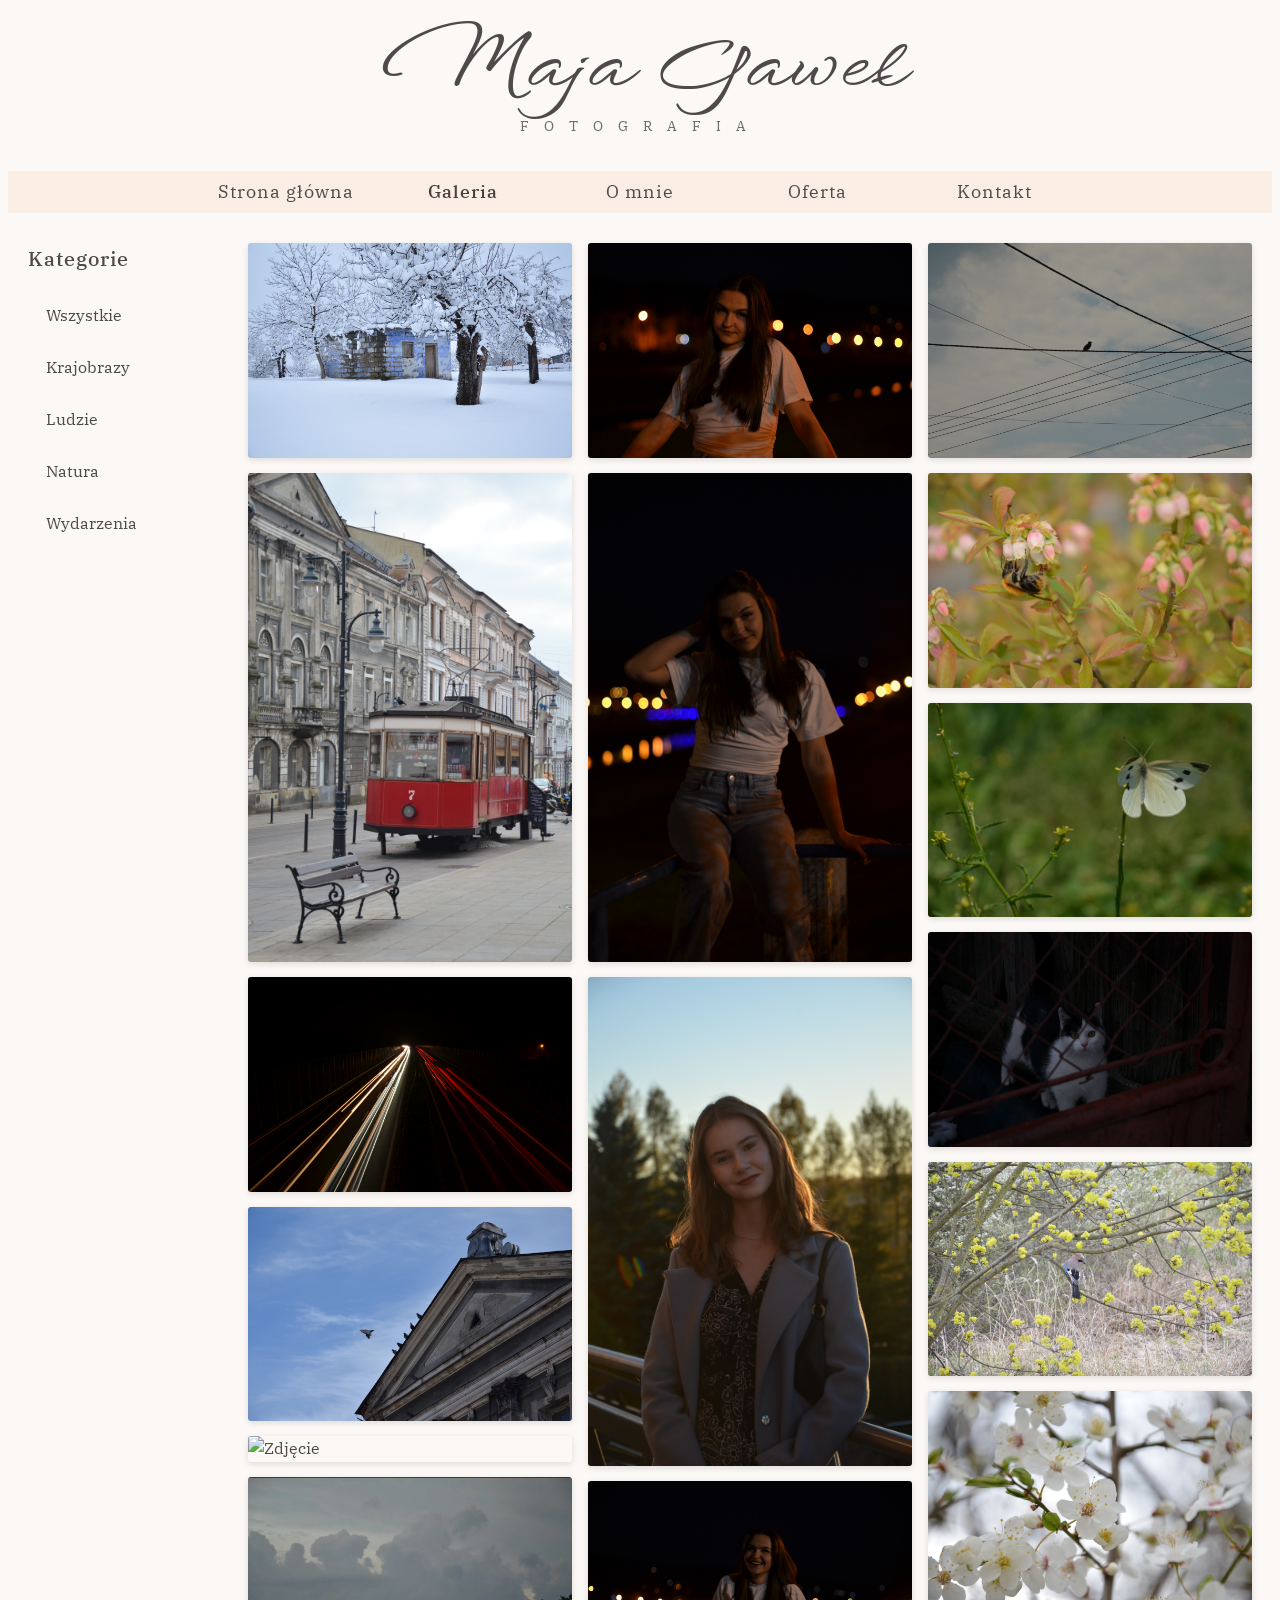
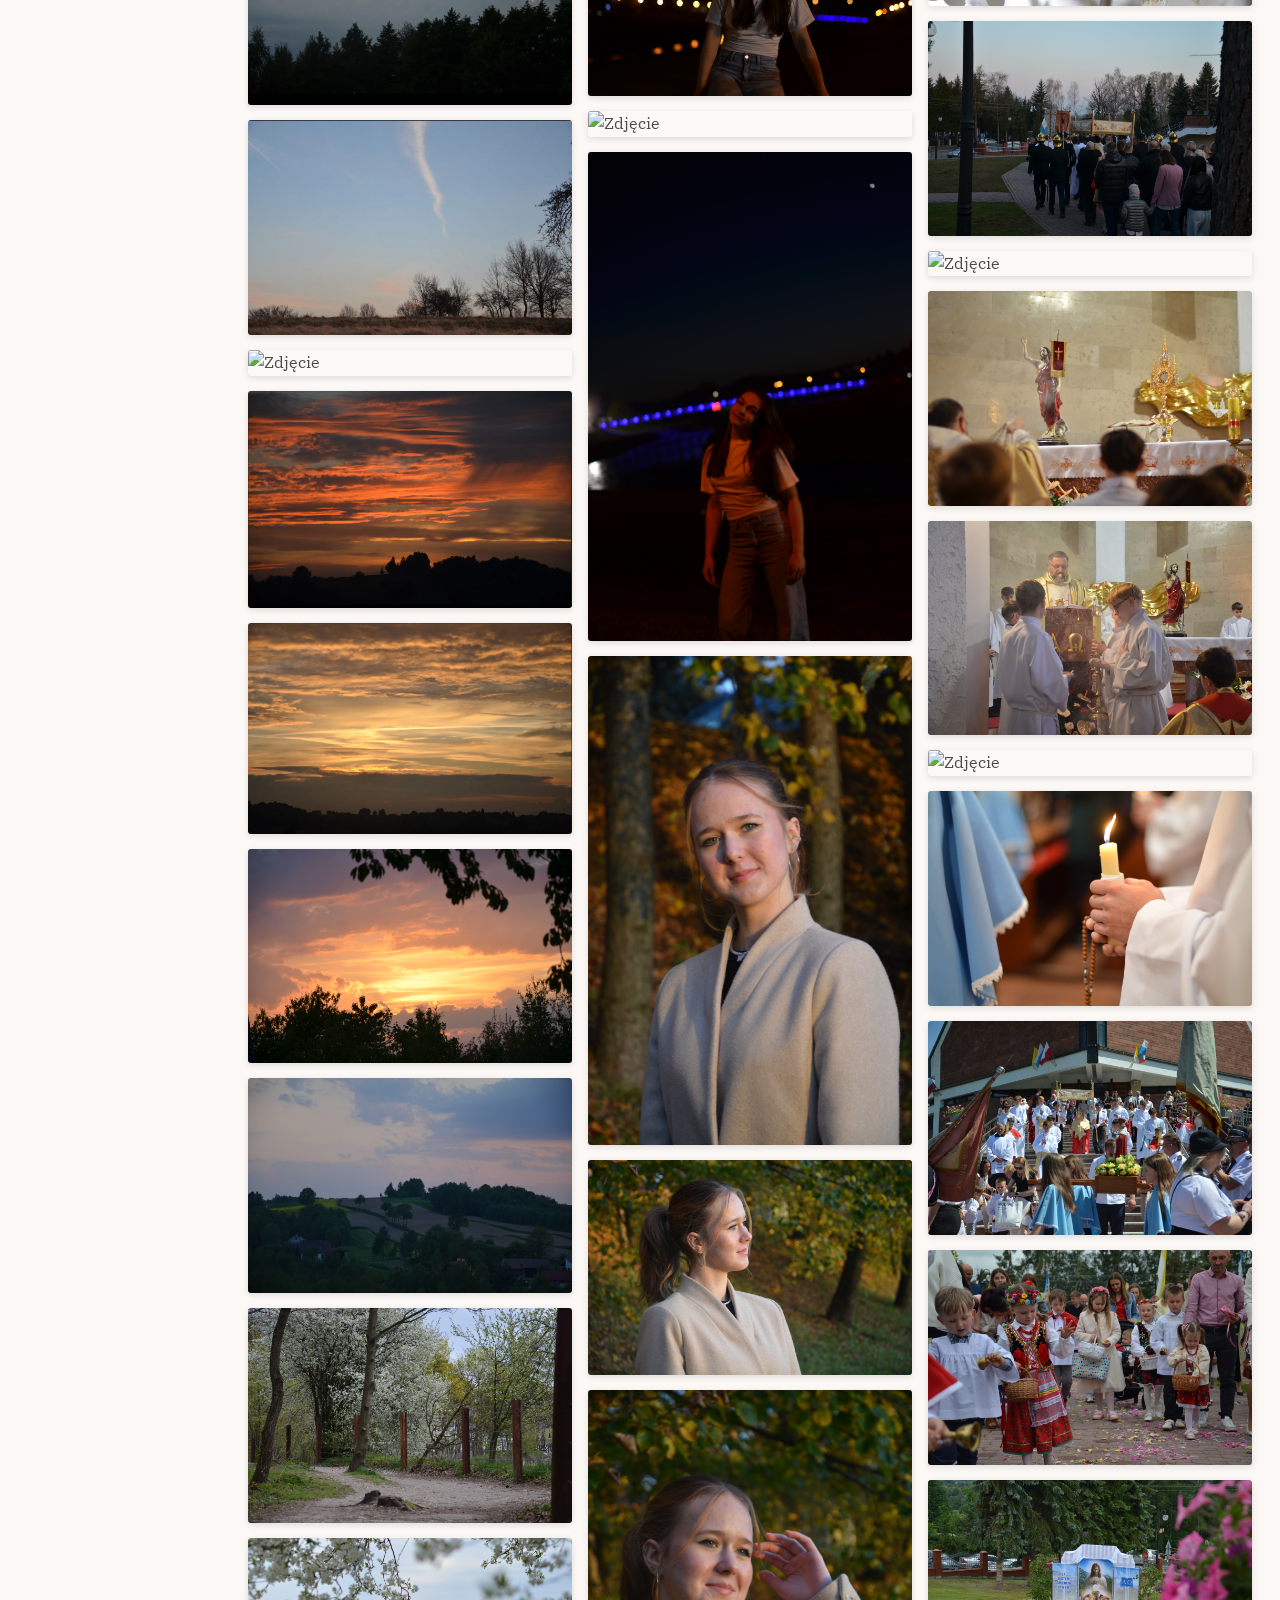
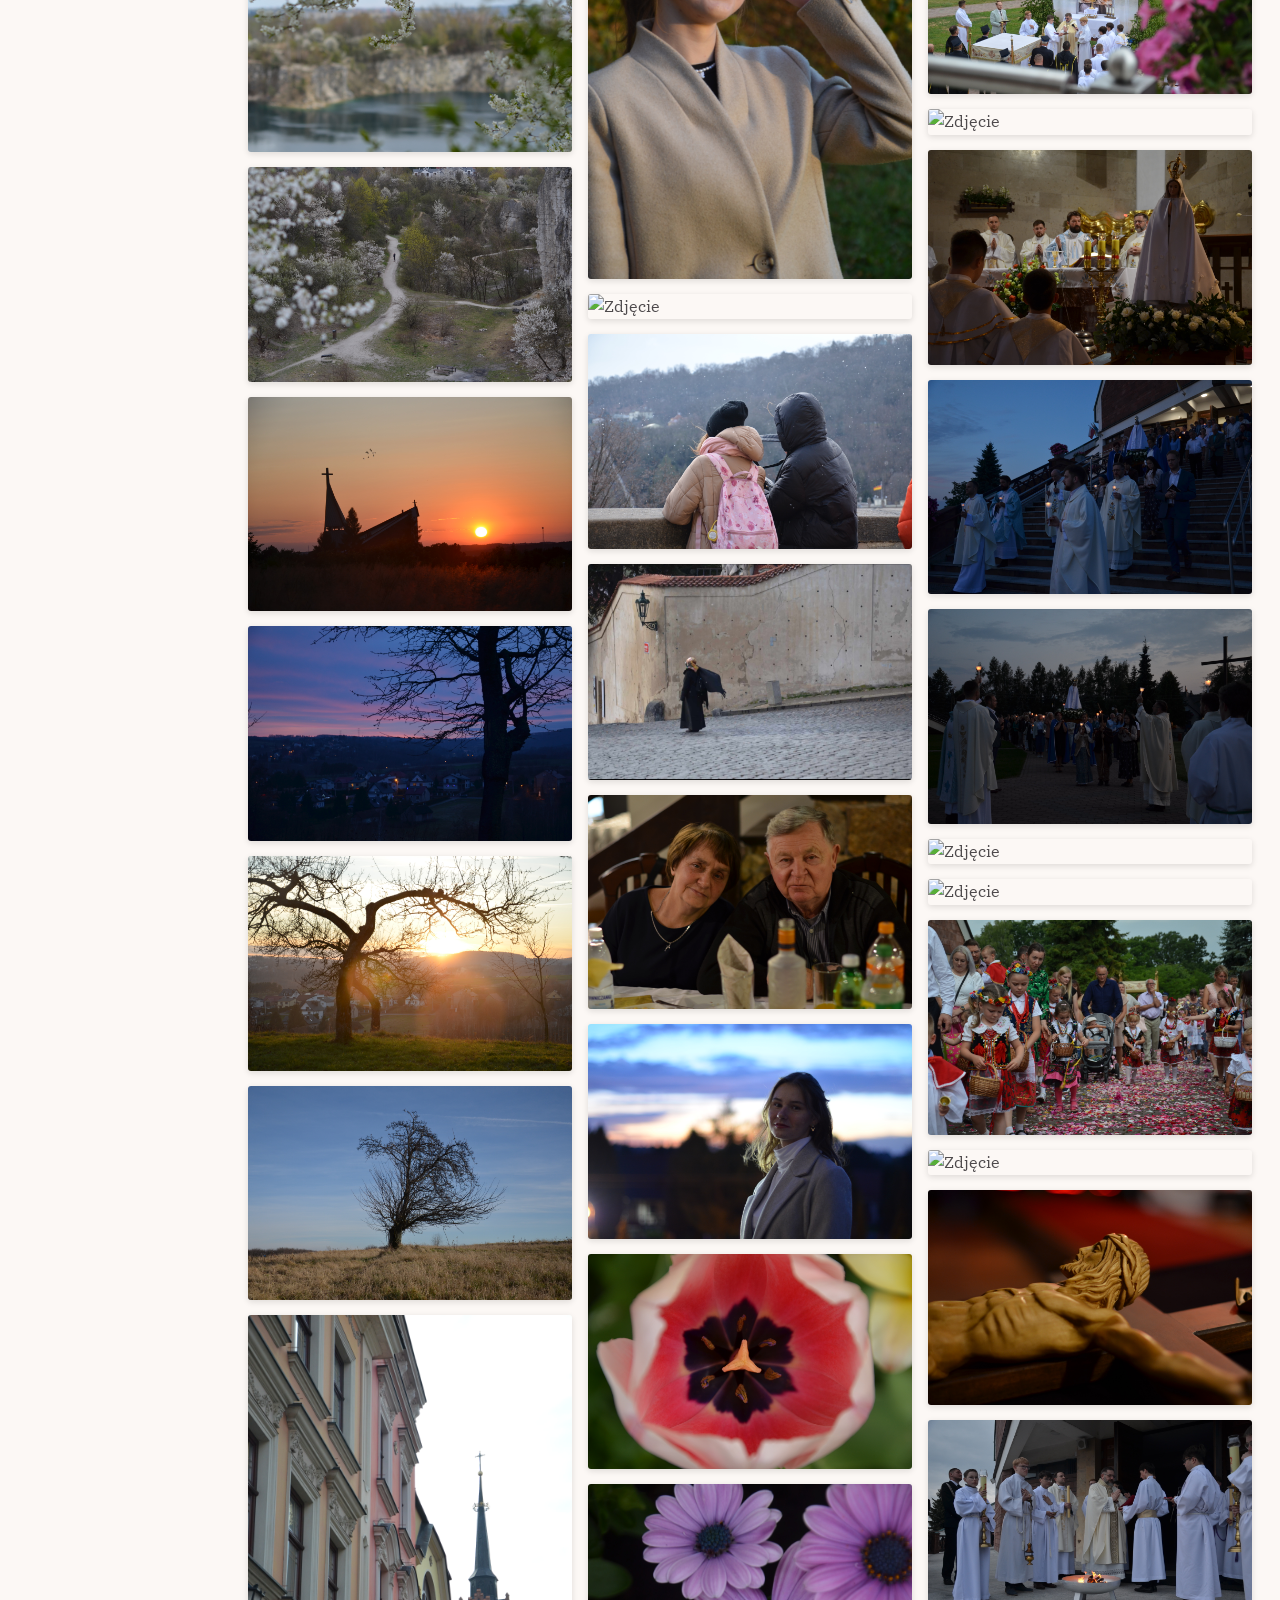
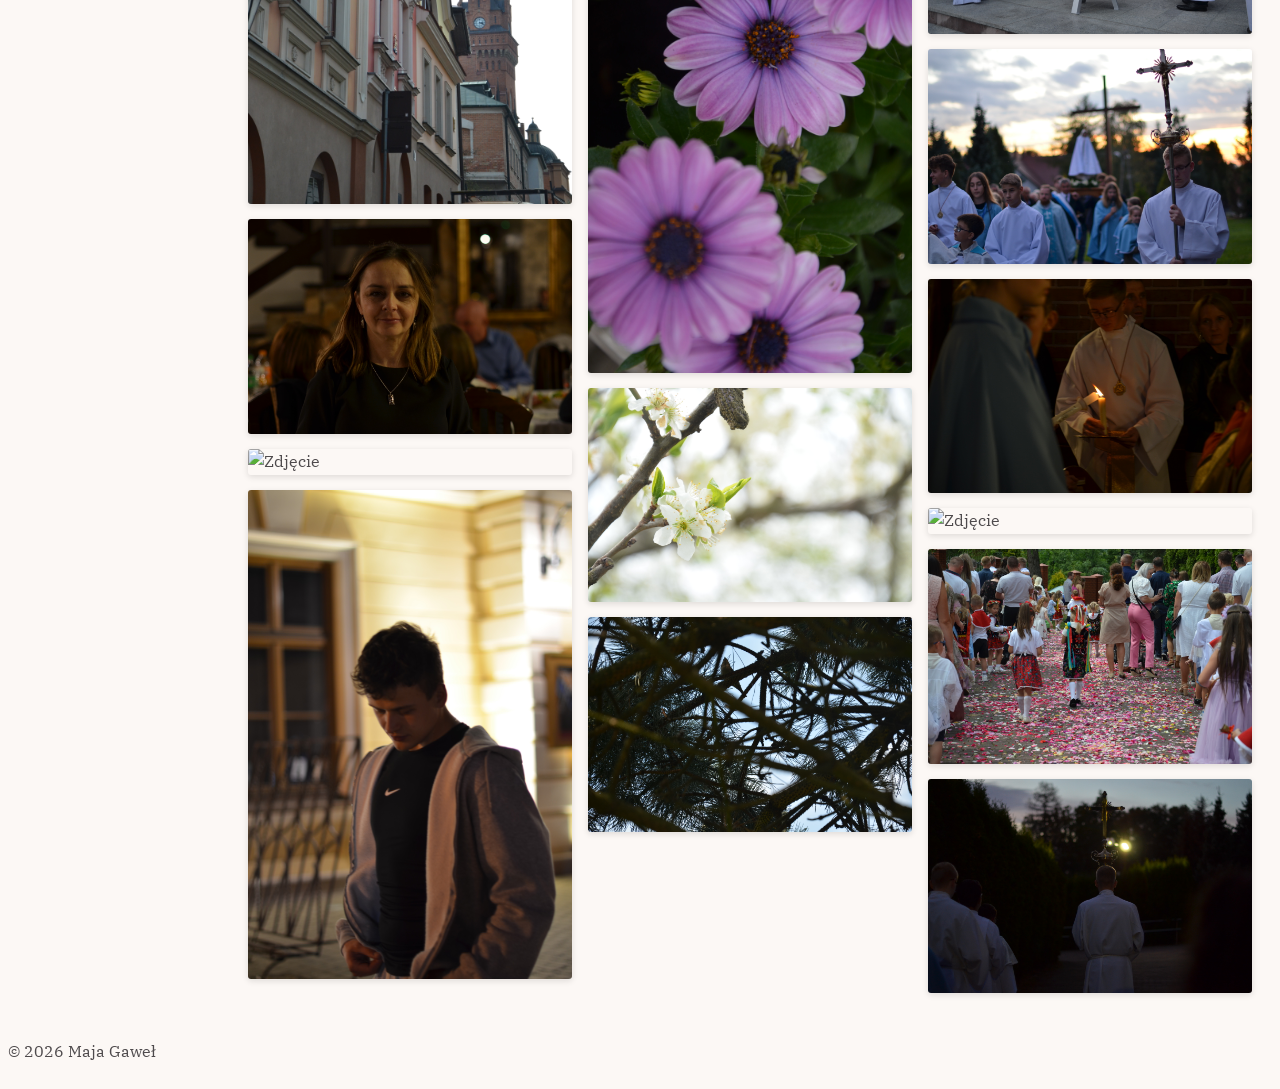
==== galeria.html @ ef711c59 "Delete folder" ====
<!DOCTYPE html>

<html>
    <head>
        
        <title>Portfolio fotograficzne Maja Gaweł</title>
        <link rel="stylesheet" href="style.css">
        <link rel="preconnect" href="https://fonts.googleapis.com">
        <link rel="preconnect" href="https://fonts.gstatic.com" crossorigin>
        <link href="https://fonts.googleapis.com/css2?family=IBM+Plex+Serif:ital,wght@0,300;0,400;0,500;0,600;1,400&family=WindSong:wght@400;500&display=swap" rel="stylesheet">
    </head>


    <body>

        <header id="header"></header>
        <nav id="nav"></nav>

        <main class="site-container">
            <div class="main-content">
                <aside id="categories">
                    <span class="filter-title">Kategorie</span>
                    <button onclick="showPhotos('all')" id="all" class="button">Wszystkie</button>
                    <button onclick="showPhotos('krajobrazy')" id="krajobrazy" class="button">Krajobrazy</button>
                    <button onclick="showPhotos('ludzie')" id="ludzie" class="button">Ludzie</button>
                    <button onclick="showPhotos('natura')" id="natura" class="button">Natura</button>
                    <button onclick="showPhotos('wydarzenia')" id="wydarzenia" class="button">Wydarzenia</button>
                </aside>

                <section section id="gallery" class="gallery-grid"></section>

            </div>
            

        </main>

        <div id="lightbox" class="lightbox">
            <span class="lightbox-close">&times;</span>
            <button id="prev-btn" class="lightbox-nav">&#10094;</button>
            
            <div class="lightbox-content">
                <img id="lightbox-img" src="" alt="Powiększone zdjęcie">
            </div>
            
            <button id="next-btn" class="lightbox-nav">&#10095;</button>
        </div>



        <footer id="footer"></footer>

    
        <script src="photos.js"></script>
        <script src="script.js"></script>
    </body>

</html>
---- style.css ----
/* ==========================================*/
:root {
    --bg-color: #fcf8f5;
    --nav-bg: #f9ede4;
    --text-color: #4e4a4c;
    --accent-dark: #4a3e3d;
    --accent-light: #fff6ee;
    --border-color: #4e4a4c;
    --shadow-soft: rgba(0, 0, 0, 0.08);
    --shadow-hover: rgba(0, 0, 0, 0.18);
}
body{
    background-color: var(--bg-color);
    font-family: "IBM Plex Serif";
    color: var(--text-color);
    line-height: 1.6;
    display: flex;
    flex-direction: column;
    min-height: 100vh;
}
.windsong-regular {
  font-family: "WindSong", cursive;
  font-weight: 400;
  font-style: normal;
}
.windsong-medium {
  font-family: "WindSong", cursive;
  font-weight: 500;
  font-style: normal;
}
.ibm-plex-serif-regular {
  font-family: "IBM Plex Serif", serif;
  font-weight: 400;
  font-style: normal;
}
.ibm-plex-serif-medium {
  font-family: "IBM Plex Serif", serif;
  font-weight: 500;
  font-style: normal;
}


/* ========================================== */
header {
    
    text-align: center;
    padding: 10px 10px 10px 10px;
}
header h1 {
    font-family: "WindSong", cursive;
    font-size: 78px;
    font-weight: 500;
    color: var(--text-color);
    margin-top: -20px;
}
.subtitle {
    font-size: 14px;
    letter-spacing: 15px;
    text-transform: uppercase;
    opacity: 0.8;
    margin-top: -70px;
}
nav{
    position: sticky;
    top: 0;
    z-index: 1000; 

    padding: 6px 0;
    display: flex;
    gap: 40px;
    font-size: 18px;
    justify-content: center;
    background: var(--nav-bg);

}
nav a{
    min-width: 137px;     
    text-align: center;
    text-decoration: none;
    color: var(--text-color);
    line-height: 1;
    letter-spacing: 1px;
    transition: color 0.3s ease, border-bottom 0.3s ease;

}
nav a:hover, nav a.active {
    color: var(--accent-dark);
    font-weight: 500;

}

/* ==========================================*/
.hero-banner {
    position: relative;
    width: 100%;
    min-height: 480px;
    background-image: url('zdjecia/natura/natura (1).JPG');
    background-size: cover;
    background-position: center;
    border-radius: 4px;
    display: flex;
    align-items: center;
    justify-content: center;
    margin-bottom: 50px;
    overflow: hidden;
    box-shadow: 0 4px 15px rgba(0, 0, 0, 0.1);
}
.hero-overlay {
    position: absolute;
    top: 0;
    left: 0;
    width: 100%;
    height: 100%;
    background: linear-gradient(135deg, rgba(0, 0, 0, 0.5) 0%, rgba(0, 0, 0, 0.25) 100%);
}
.hero-content {
    position: relative;
    z-index: 2;
    text-align: center;
    color: #ffffff;
    max-width: 650px;
    padding: 20px;
}
.hero-content h2 {
    font-size: 38px;
    font-weight: 500;
    margin-bottom: 15px;
    letter-spacing: 1px;
    text-shadow: 0 2px 4px rgba(0, 0, 0, 0.4);
}
.hero-content p {
    font-size: 18px;
    line-height: 1.6;
    margin-bottom: 25px;
    opacity: 0.95;
    text-shadow: 0 1px 3px rgba(0, 0, 0, 0.4);
}
.button-hero {
    display: inline-block;
    border-radius: 20px;
    padding: 15px;
    background-color: #fff6ee;
    color: #4a3e3d;
    border: none;
    font-weight: 500;
    text-decoration: none;
    box-shadow: 0 4px 12px rgba(0, 0, 0, 0.2);
}
.button-hero:hover {
    background-color: #4a3e3d;
    color: #fff6ee;
}

/* ========================================== */
.site-container {
    max-width: 1450px;
    margin: 0 auto;
    padding: 30px 20px;
    width: 100%;
    flex: 1;
    background: transparent;
}
.main-content {
    display: flex;
    gap: 40px;
    align-items: flex-start;
}
#categories {
    display: flex;
    flex-direction: column;
    gap: 12px;
    width: 180px;
    position: sticky;
    top: 20px;

}
.filter-title {
    font-size: 20px;
    letter-spacing: 1px;
    font-weight: 500;
    margin-bottom: 8px;

}
#categories .button {
    font-family: "IBM Plex Serif", serif;
    background-color: transparent;
    color: var(--text-color);
    border: transparent;       
    padding: 10px 18px;
    font-size: 16px;
    text-align: left;      
    cursor: pointer;
    transition: all 0.3s ease;
}
#categories .button:hover{
    color: var(--accent-dark);
    font-weight: 500;     
    transform: translateX(+2px); 
}
#gallery, .gallery-grid {
    flex: 1;
    column-count: 3;   
    padding: 0;
}
#gallery img {
    width: 100%;
    height: auto;
    display: block;
    margin-bottom: 15px; 
    break-inside: avoid; 
    
    border-radius: 3px;
    box-shadow: 0 2px 6px rgba(0, 0, 0, 0.12);
    transition: transform 0.3s ease, box-shadow 0.3s ease;
    cursor: pointer;
}
#gallery img:hover {
    transform: scale(1.02);
    box-shadow: 0 6px 15px rgba(0, 0, 0, 0.2);
}
.photo{
  width: 340px;
  height: auto;
  padding: 30px;
  transition: 0.3s;
}
.photo:hover {
    transform: scale(1.5);
}

/* ==========================================*/
.lightbox {
    display: none; 
    position: fixed;
    top: 0;
    left: 0;
    width: 100%;
    height: 100%;
    background-color: rgba(0, 0, 0, 0.9);
    z-index: 1000;
    justify-content: center;
    align-items: center;
}
.lightbox.active {
    display: flex;
}
.lightbox-content img {
    max-width: 90%;
    max-height: 90vh;
    object-fit: contain;
}
.lightbox-close {
    position: absolute;
    top: 20px;
    right: 30px;
    font-size: 45px;
    color: white;
    cursor: pointer;
}
.lightbox-nav {
    background: transparent;
    border: none;
    color: white;
    font-size: 40px;
    cursor: pointer;
    position: absolute;
    top: 50%;
    transform: translateY(-50%);
    padding: 20px;
}
#prev-btn { left: 20px; }
#next-btn { right: 20px; }

/* ==========================================*/
.about-main {
    display: flex;
    align-items: center;
    flex-direction: column;
    justify-content: center;
    gap: 40px;
    margin: 40px 0 0px 0;
    text-align: center;
}
.about-section{
    display: flex;
    flex-direction: row;
    align-items: center;
    padding: 0 px;
}
.top-side-photo img {
    width: 250px;
    height: auto;
    object-fit: cover;
    box-shadow: 0 4px 12px var(--shadow-soft);
    margin: 50px;
    background: linear-gradient(135deg, rgba(0, 0, 0, 0.5) 0%, rgba(0, 0, 0, 0.25) 100%);
}
.top-center-text {
    max-width: 500px;
}
.top-center-text p {
    color: var(--text-color);
    font-size: 0.95rem;
    margin-top: -10px;
}
.meet-section {
    background-color: rgb(253, 241, 232);
    width: 100%;
    padding: 40px 0; /* Odstępy góra/dół, żeby treść nie była "przyklejona" */
    margin: 30px 0;
}
.about {
    display: flex;
    align-items: center;
    gap: 40px; 
    flex-wrap: wrap;
    justify-content: center;
    flex-direction: row;
}
.about-box {
    max-width: 700px;
    padding: 40px;
    padding: 0 20px; /* Odstępy góra/dół, żeby treść nie była "przyklejona" */
    margin: 0 auto;
    text-align: left;

}
.photo-me {
    margin-left: 220px;
    width: 400px;
    height: auto;
    background: rgba(74, 62, 61, 0.55);
}
.break{
    min-height: 10px;
}


/* ==========================================*/
*, *::before, *::after {
    box-sizing: border-box;
}
.contact{
    display: flex;
    justify-content: center;
    flex-direction: column;
    align-items: center;
}
form{
    width: 570px;
    display: flex;
    justify-content: center;
    flex-direction: column;
    align-items: center;
}

input,select{
    width: 100%;
    height: 35px;

    border: 1px solid var(--border-color);
    background-color: var(--bg-color) ;
    border-radius: 1px;
    padding: 0 10px;
}

input::placeholder, select, textarea::placeholder {
    font-family: "IBM Plex Serif", serif;
    color: var(--text-color);
    opacity: 0.8;
}

.form-one{
    width: 100%;
    display: flex;
    justify-content: center;
    flex-direction: row;
    flex:1;
    align-items: center;
    gap: 10px ;
    margin-bottom: 10px;

}

textarea{
    font-family: "IBM Plex Serif", serif;
    width: 100%;
    height: 80px;
    border-color:var(--border-color);
    background-color: var(--bg-color) ;
    border-radius: 1px;
    resize: vertical;
    margin-bottom: 10px;
    padding: 10px;
}

.button-form {
        
    font-family: "IBM Plex Serif", serif;
    display: flex;
    justify-content: center;
    align-items: center;
    padding: 5px;
    background-color:var(--text-color);
    color: var(--bg-color);

}

.button-form:hover {
    background-color: var(--bg-color);
    color: var(--text-color);
}
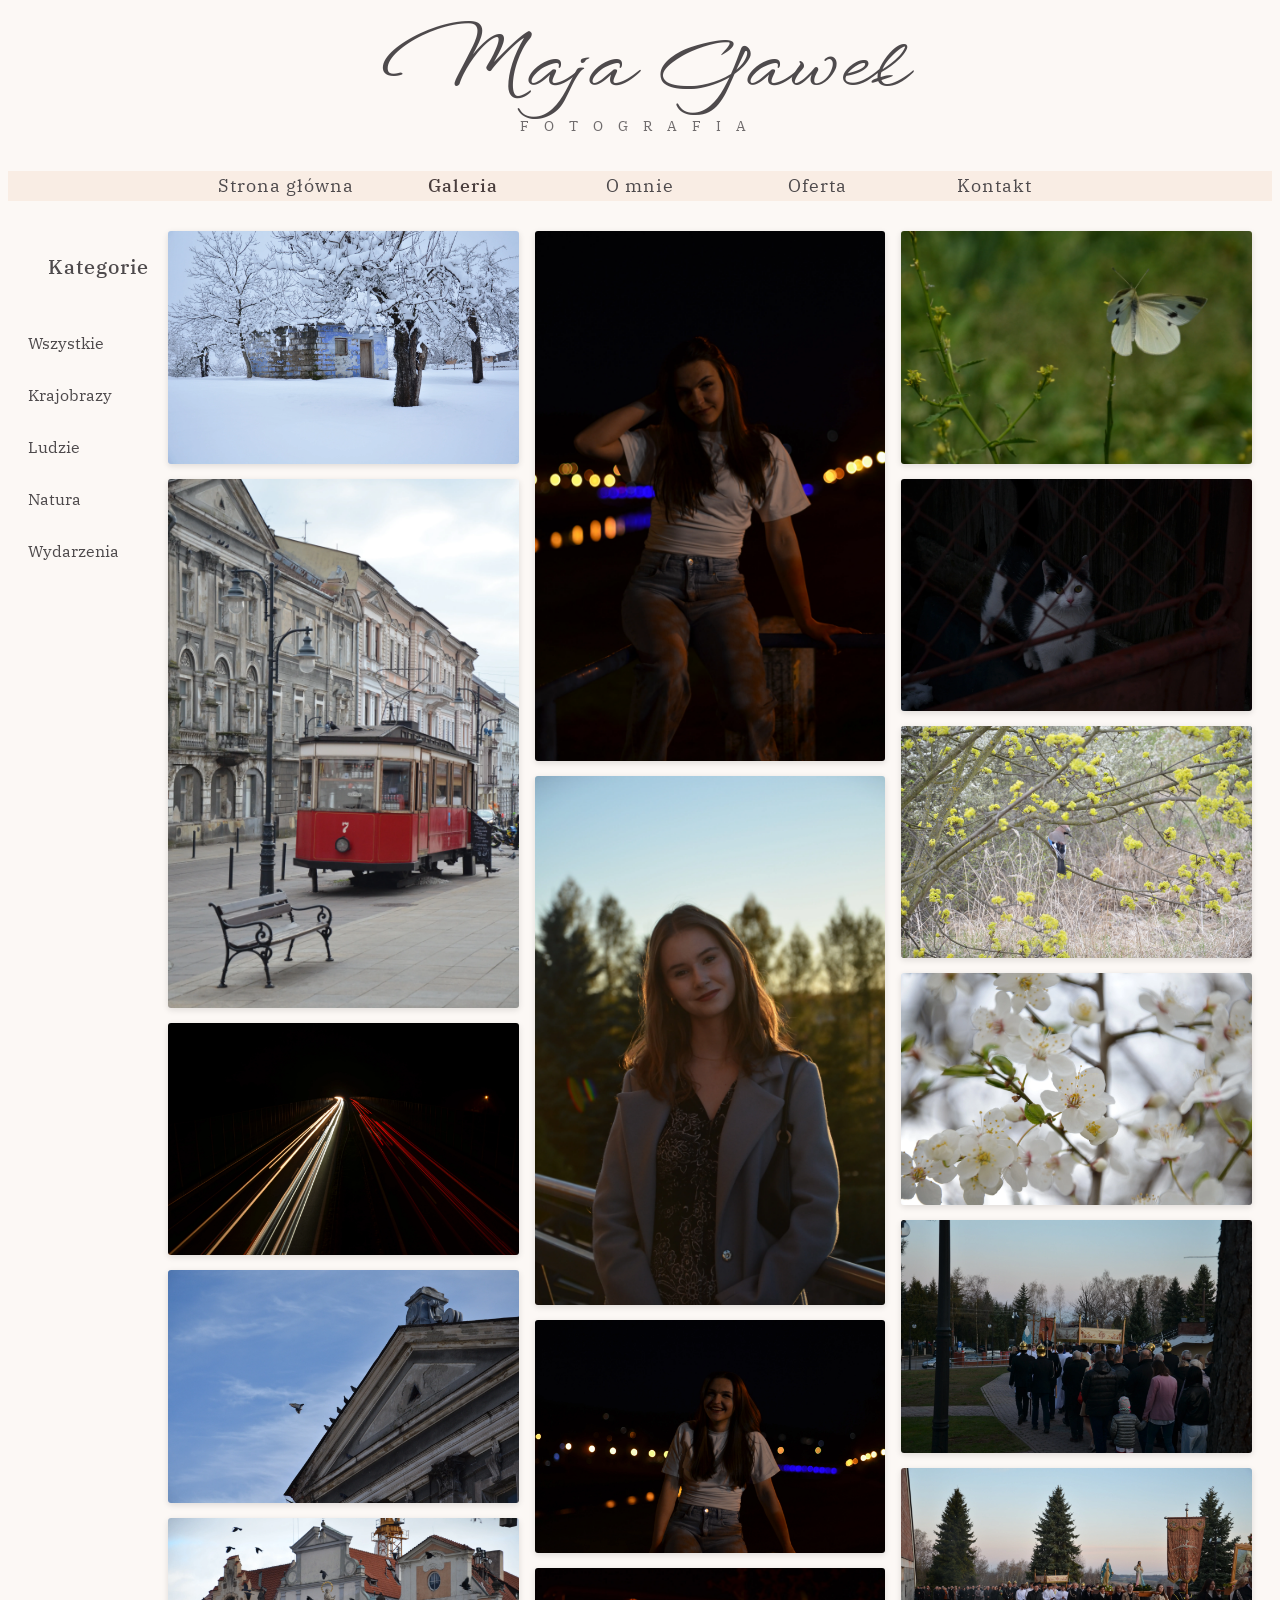
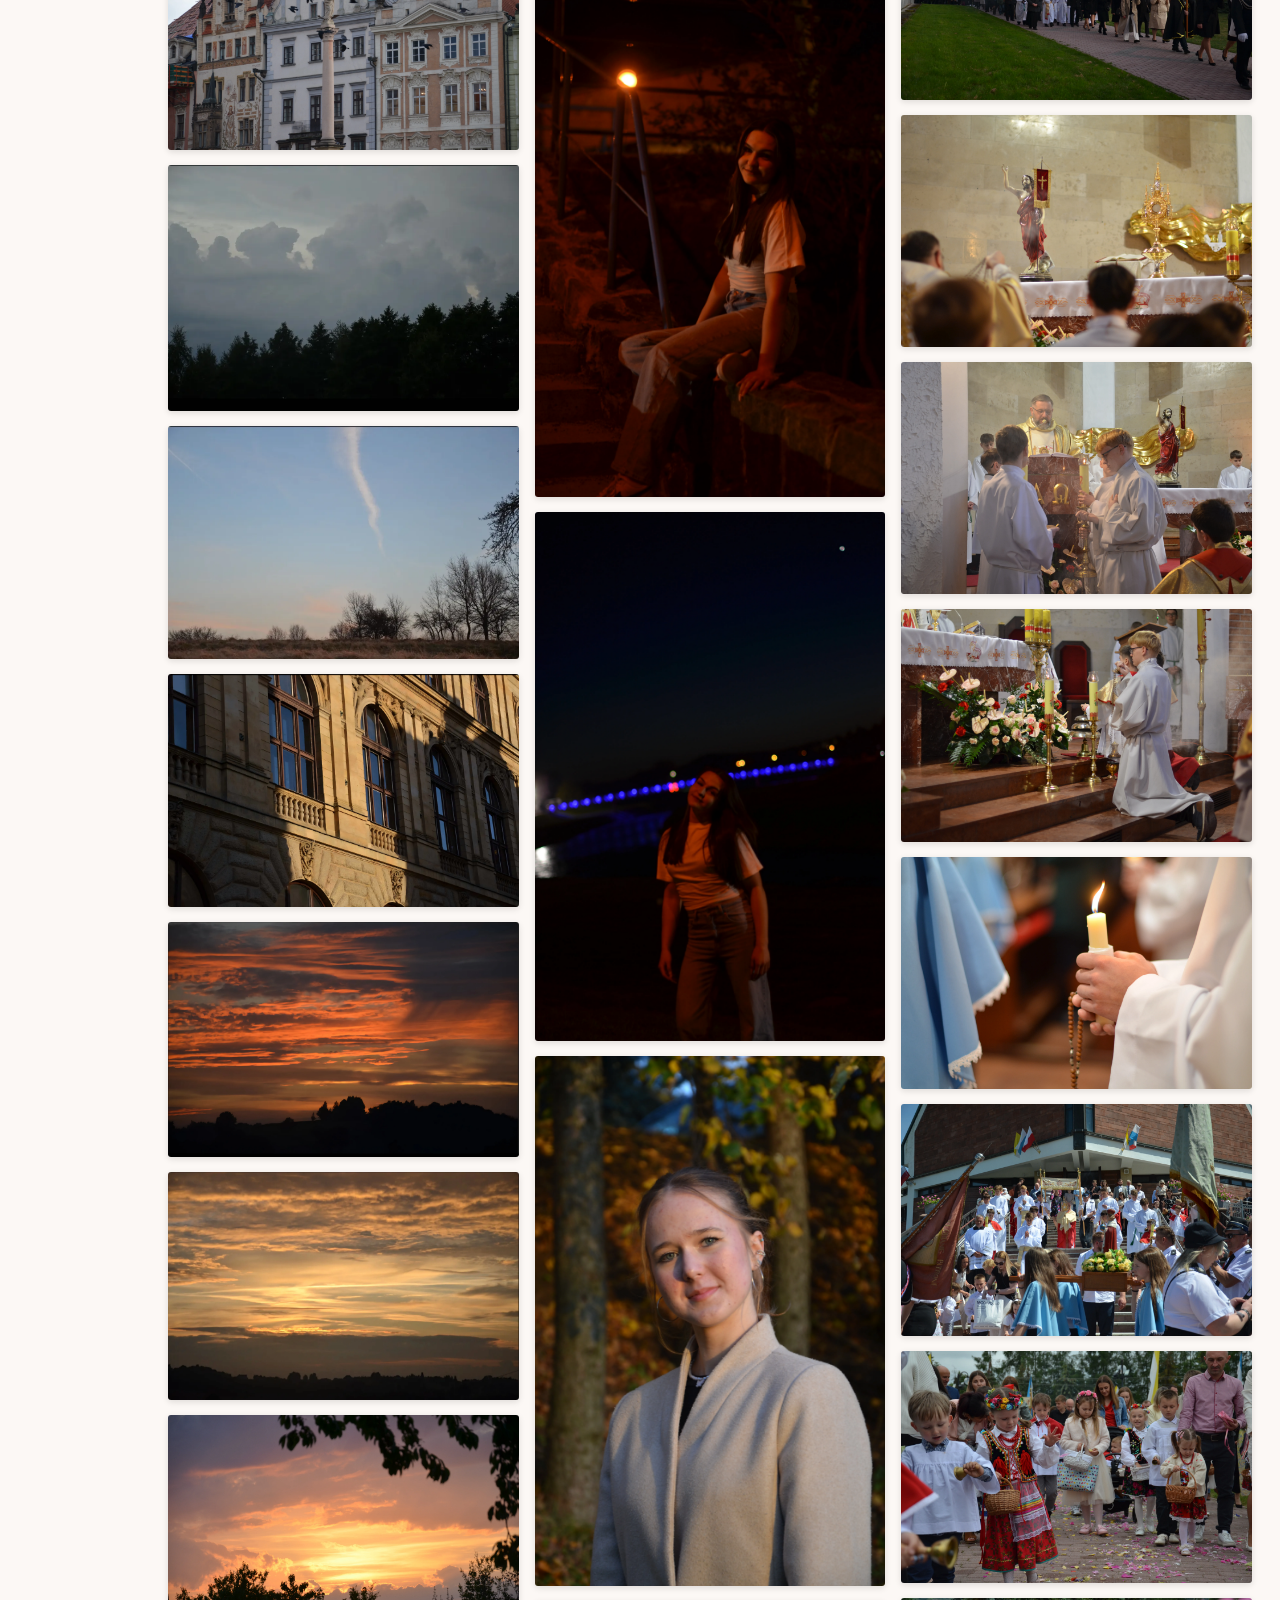
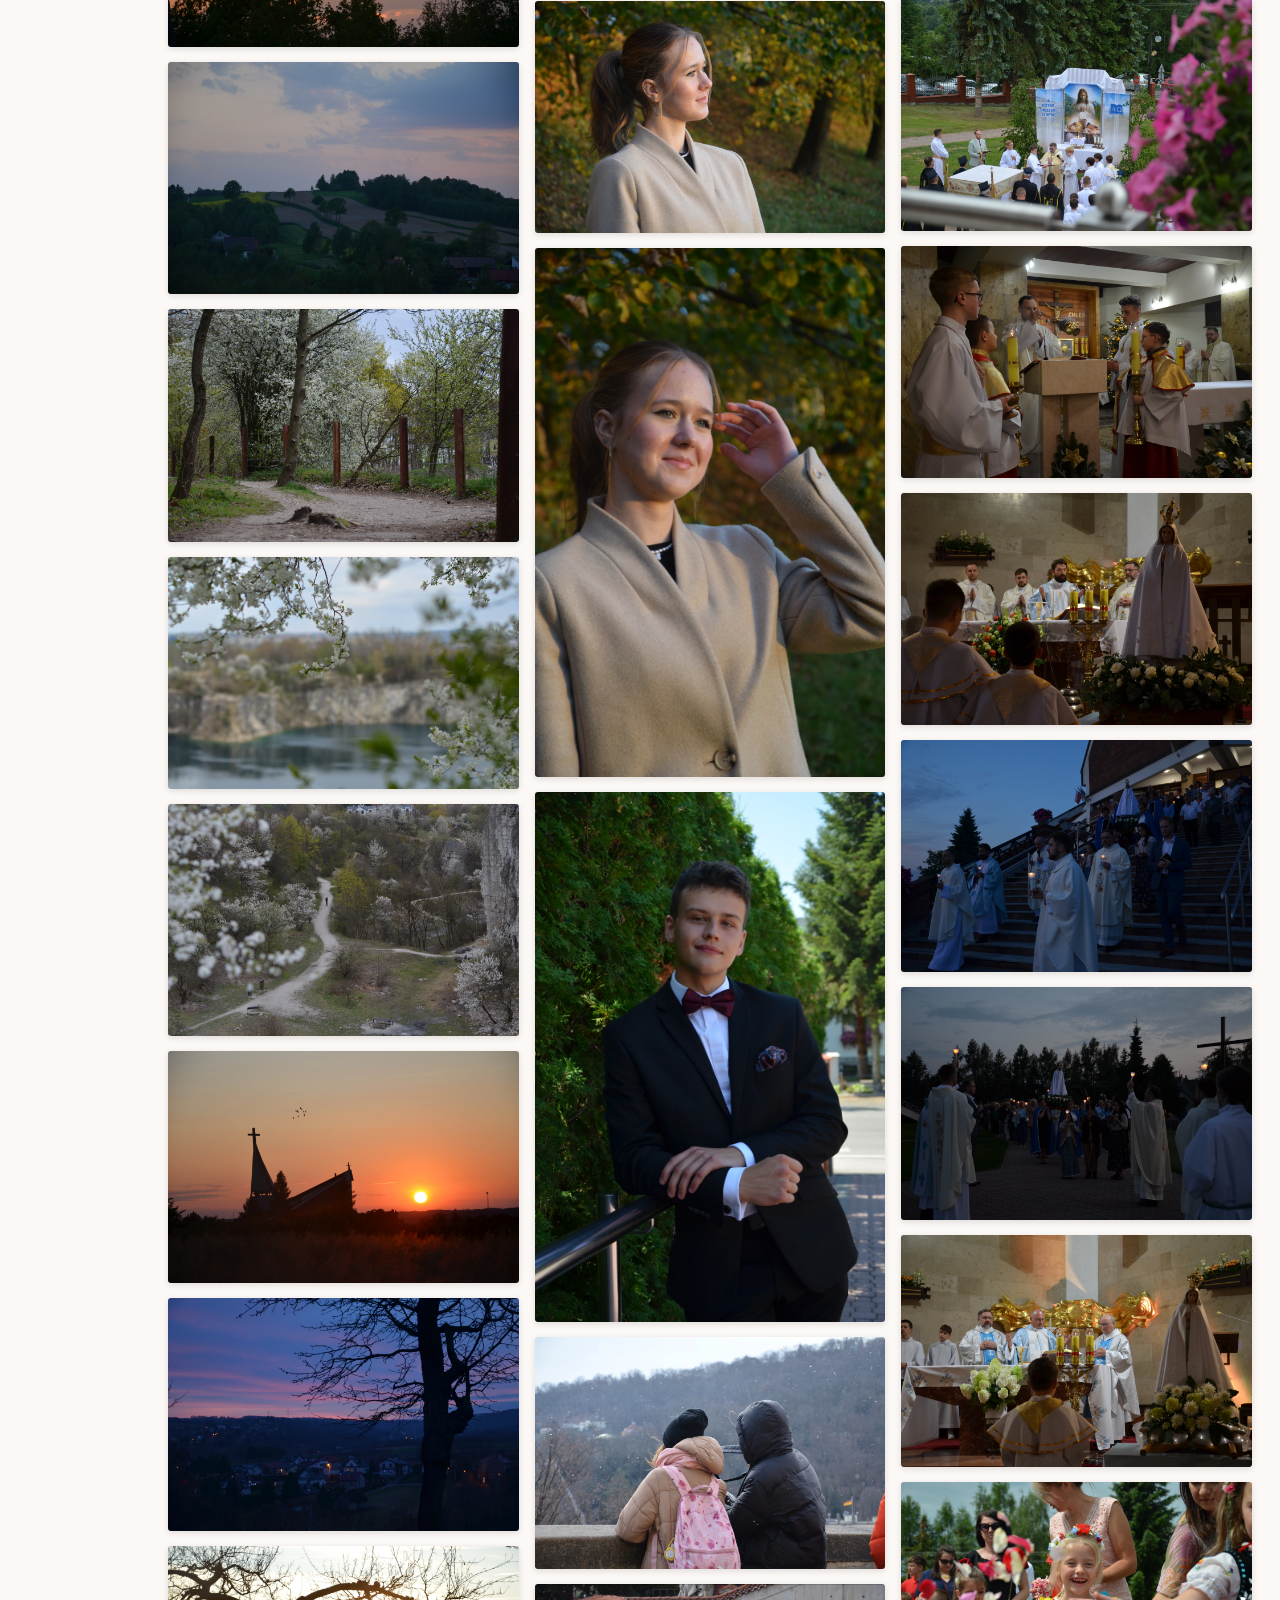
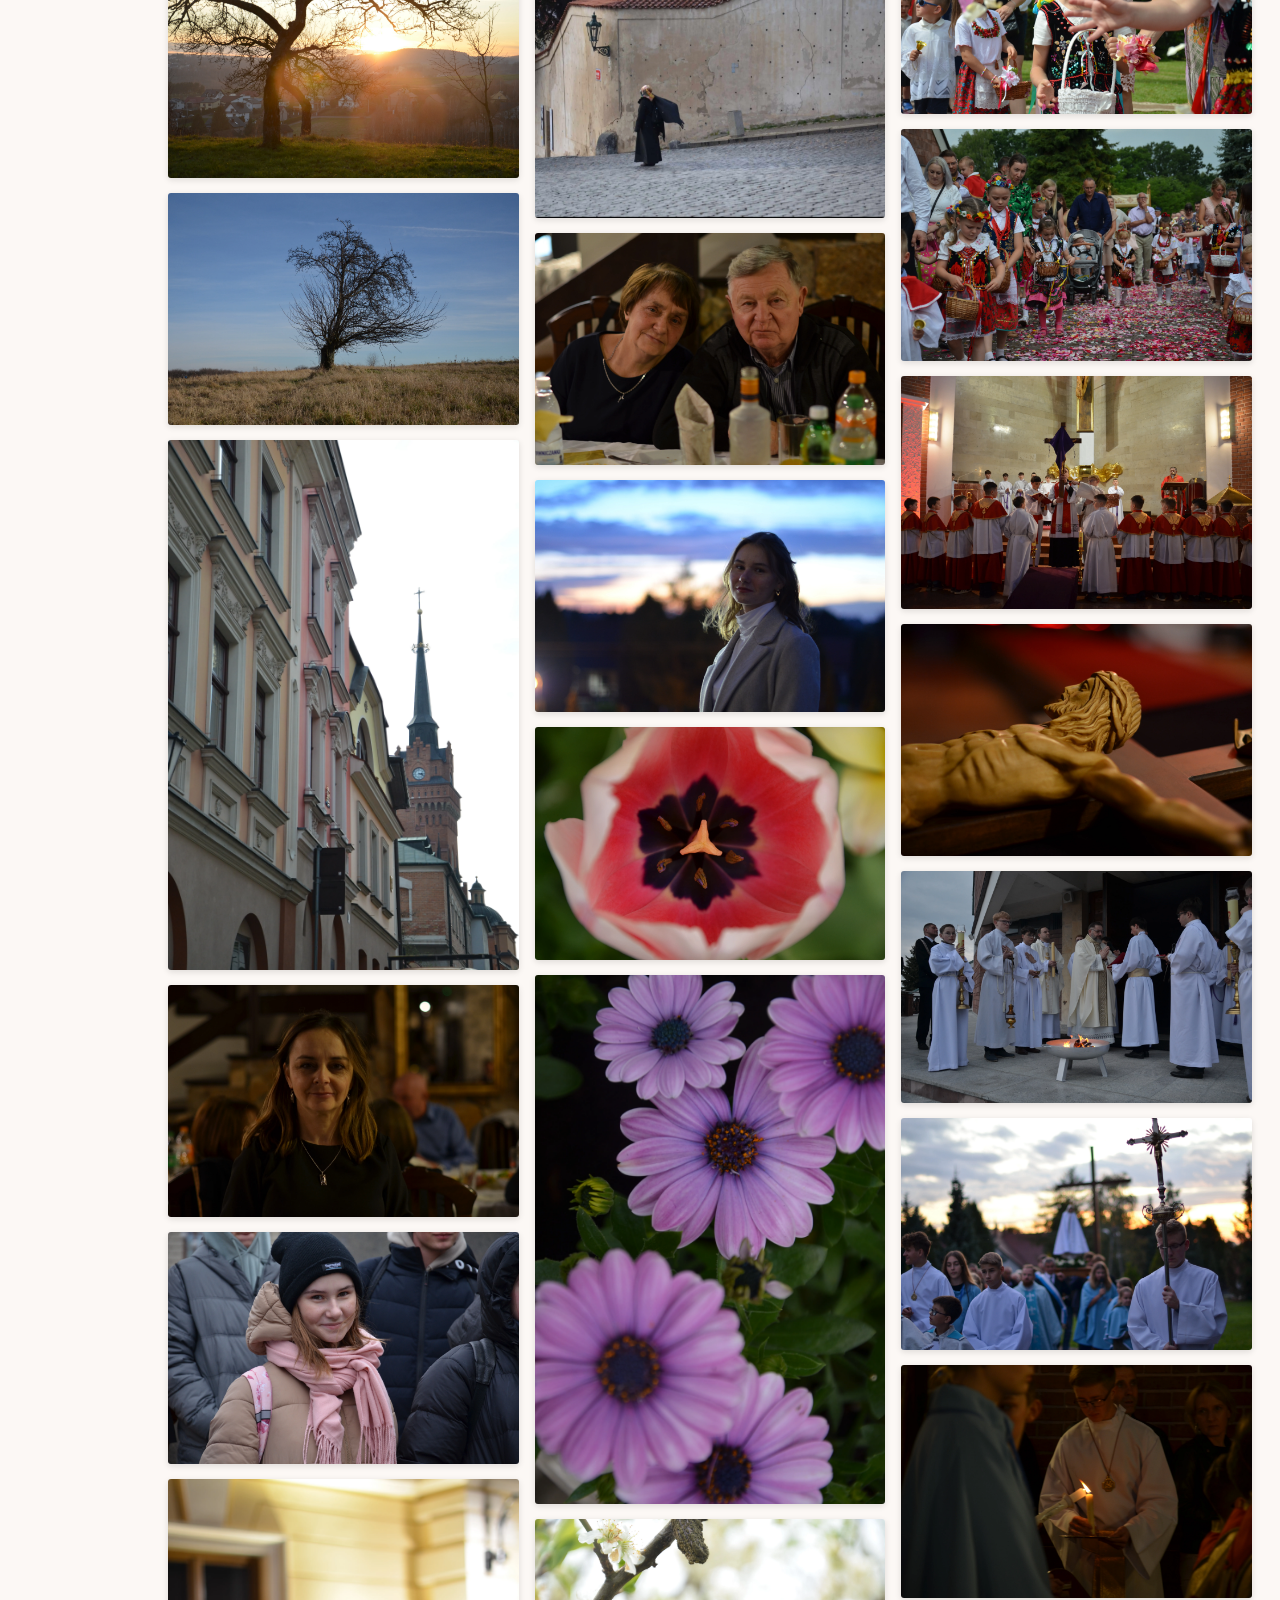
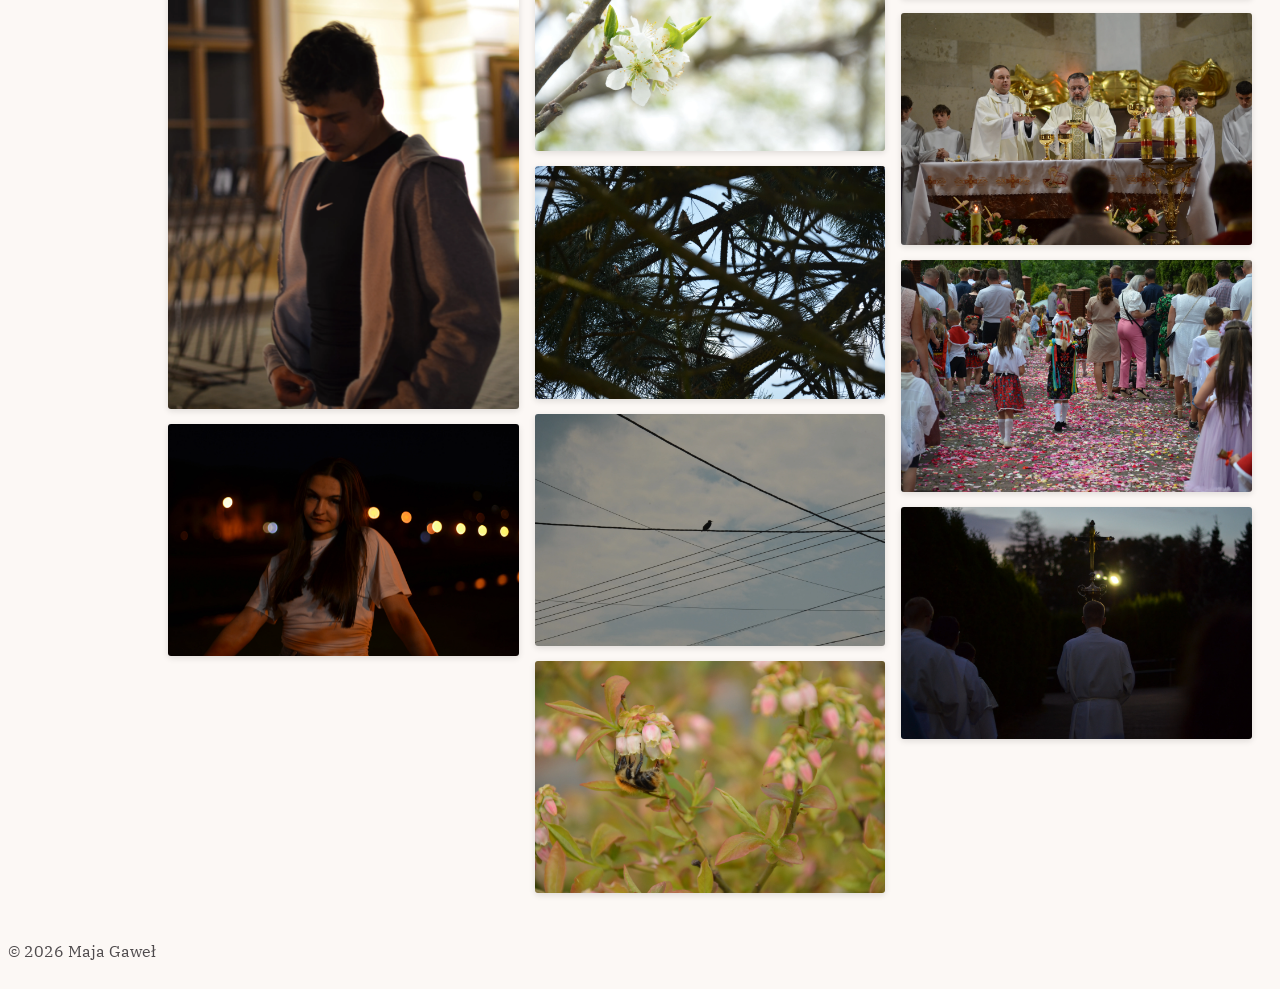
==== commit 2dcd1cfd: "Add offer and amendments" ====
--- a/galeria.html
+++ b/galeria.html
@@ -4,6 +4,7 @@
     <head>
         
         <title>Portfolio fotograficzne Maja Gaweł</title>
+        <meta name="viewport" content="width=device-width, initial-scale=1">
         <link rel="stylesheet" href="style.css">
         <link rel="preconnect" href="https://fonts.googleapis.com">
         <link rel="preconnect" href="https://fonts.gstatic.com" crossorigin>
@@ -18,14 +19,22 @@
 
         <main class="site-container">
             <div class="main-content">
-                <aside id="categories">
-                    <span class="filter-title">Kategorie</span>
-                    <button onclick="showPhotos('all')" id="all" class="button">Wszystkie</button>
-                    <button onclick="showPhotos('krajobrazy')" id="krajobrazy" class="button">Krajobrazy</button>
-                    <button onclick="showPhotos('ludzie')" id="ludzie" class="button">Ludzie</button>
-                    <button onclick="showPhotos('natura')" id="natura" class="button">Natura</button>
-                    <button onclick="showPhotos('wydarzenia')" id="wydarzenia" class="button">Wydarzenia</button>
-                </aside>
+                <div class="category-menu">
+                    <button class="category-toggle" type="button"
+                            aria-expanded="false"
+                            aria-controls="categories">
+                        <span aria-hidden="true">&#9776;</span> Kategorie
+                    </button>
+
+                    <aside id="categories">
+                        <span class="filter-title">Kategorie</span>
+                        <button onclick="showPhotos('all')" id="all" class="button">Wszystkie</button>
+                        <button onclick="showPhotos('krajobrazy')" id="krajobrazy" class="button">Krajobrazy</button>
+                        <button onclick="showPhotos('ludzie')" id="ludzie" class="button">Ludzie</button>
+                        <button onclick="showPhotos('natura')" id="natura" class="button">Natura</button>
+                        <button onclick="showPhotos('wydarzenia')" id="wydarzenia" class="button">Wydarzenia</button>
+                    </aside>
+                </div>
 
                 <section section id="gallery" class="gallery-grid"></section>
 
--- a/style.css
+++ b/style.css
@@ -94,7 +94,7 @@
     position: relative;
     width: 100%;
     min-height: 480px;
-    background-image: url('zdjecia/natura/natura (1).JPG');
+    background-image: url('zdjecia/natura/natura (1).webp');
     background-size: cover;
     background-position: center;
     border-radius: 4px;
@@ -168,8 +168,9 @@
 #categories {
     display: flex;
     flex-direction: column;
+    justify-content: flex-start;
     gap: 12px;
-    width: 180px;
+    width: 100px;
     position: sticky;
     top: 20px;
 
@@ -179,6 +180,7 @@
     letter-spacing: 1px;
     font-weight: 500;
     margin-bottom: 8px;
+    padding: 20px;
 
 }
 #categories .button {
@@ -186,7 +188,7 @@
     background-color: transparent;
     color: var(--text-color);
     border: transparent;       
-    padding: 10px 18px;
+    padding: 10px 0px;
     font-size: 16px;
     text-align: left;      
     cursor: pointer;
@@ -197,6 +199,7 @@
     font-weight: 500;     
     transform: translateX(+2px); 
 }
+
 #gallery, .gallery-grid {
     flex: 1;
     column-count: 3;   
@@ -409,4 +412,212 @@
 .button-form:hover {
     background-color: var(--bg-color);
     color: var(--text-color);
+}
+
+/* ==========================================*/
+
+.section-title, .section-subtitle{
+    display: flex;
+    flex-direction: column;
+    align-items: center;
+}
+
+.session-title, .price{
+    display:flex;
+    flex-direction: column;
+    align-items: center;
+}
+
+.session-offer{
+
+    display: grid;
+    grid-template-columns: repeat(3, 1fr);
+    gap: 25px; 
+
+    max-width: 1100px; 
+    margin: 0 auto;     
+    padding: 20px;
+}
+
+.session-card {
+    display: flex;
+    flex-direction: column;
+    justify-content: space-between;
+    background-color: var(--nav-bg);
+    border-color: 1px solid var(--border-color);
+    padding: 25px;
+    box-shadow: 0 4px 15px rgba(0, 0, 0, 0.05);
+    transition: transform 0.3s ease, box-shadow 0.3s ease;
+}
+
+.session-card:hover {
+    transform: translateY(-5px);
+    box-shadow: 0 8px 25px rgba(0, 0, 0, 0.12);
+}
+
+@media (max-width: 900px) {
+    .session-offer {
+        grid-template-columns: repeat(2, 1fr);
+    }
+}
+
+@media (max-width: 600px) {
+    .session-offer {
+        grid-template-columns: 1fr; 
+    }
+}
+
+
+
+
+
+/* ==========================================*/
+
+.nav-inner {
+    width: 100%;
+    display: flex;
+    justify-content: center;
+}
+
+.nav-links {
+    display: flex;
+    gap: 40px;
+}
+
+.menu-toggle {
+    display: none;
+}
+
+.category-menu {
+    flex: 0 0 100px;
+}
+
+.category-toggle {
+    display: none;
+}
+
+@media (max-width: 700px) {
+
+    .main-content {
+    flex-direction: column;
+    gap: 20px;
+    }
+
+    .category-menu {
+        position: relative;
+        width: 100%;
+        flex: none;
+        z-index: 20;
+    }
+
+    .category-toggle {
+        display: block;
+        padding: 10px 12px;
+        border: 0;
+        background: var(--nav-bg);
+        color: var(--text-color);
+        font-family: "IBM Plex Serif", serif;
+        font-size: 16px;
+        cursor: pointer;
+    }
+
+    #categories {
+        display: none;
+        position: absolute;
+        top: 100%;
+        left: 0;
+        width: 100%;
+        padding: 12px;
+        background: var(--nav-bg);
+        box-shadow: 0 4px 10px var(--shadow-soft);
+    }
+
+    #categories.is-open {
+        display: flex;
+    }
+    #nav {
+        padding: 8px 12px;
+        flex-direction: column;
+        align-items: stretch;
+    }
+
+    #nav .menu-toggle {
+        display: block;
+        align-self: flex-end;
+        padding: 6px 10px;
+        border: 0;
+        background: transparent;
+        color: var(--text-color);
+        font-size: 28px;
+        cursor: pointer;
+    }
+
+    #nav .nav-links {
+        display: none;
+        flex-direction: column;
+        gap: 0;
+        width: 100%;
+    }
+
+    #nav.is-open .nav-links {
+        display: flex;
+    }
+
+    #nav a {
+        min-width: 0;
+        padding: 12px 8px;
+    }
+
+    #gallery,
+    .gallery-grid {
+        column-count: 2;
+        column-gap: 8px;
+    }
+    #gallery img {
+        margin-bottom: 8px;
+    }
+
+
+    .about-section {
+        flex-direction: column;
+        padding: 0 16px;
+        gap: 20px;
+    }
+
+    .top-side-photo img {
+        width: min(250px, 100%);
+        margin: 12px 0;
+    }
+
+    .top-center-text {
+        width: 100%;
+    }
+
+    .about {
+        flex-direction: column;
+        gap: 24px;
+    }
+
+    .photo-me {
+        width: min(400px, 100%);
+        margin-left: 0;
+    }
+
+    .about-box {
+        width: 100%;
+        padding: 0 16px;
+    }
+
+    .about-title {
+        font-size: 2.4rem;
+    }
+
+    form {
+        width: calc(100% - 32px);
+        max-width: 570px;
+    }
+
+    .form-one {
+        flex-direction: column;
+    }
 }
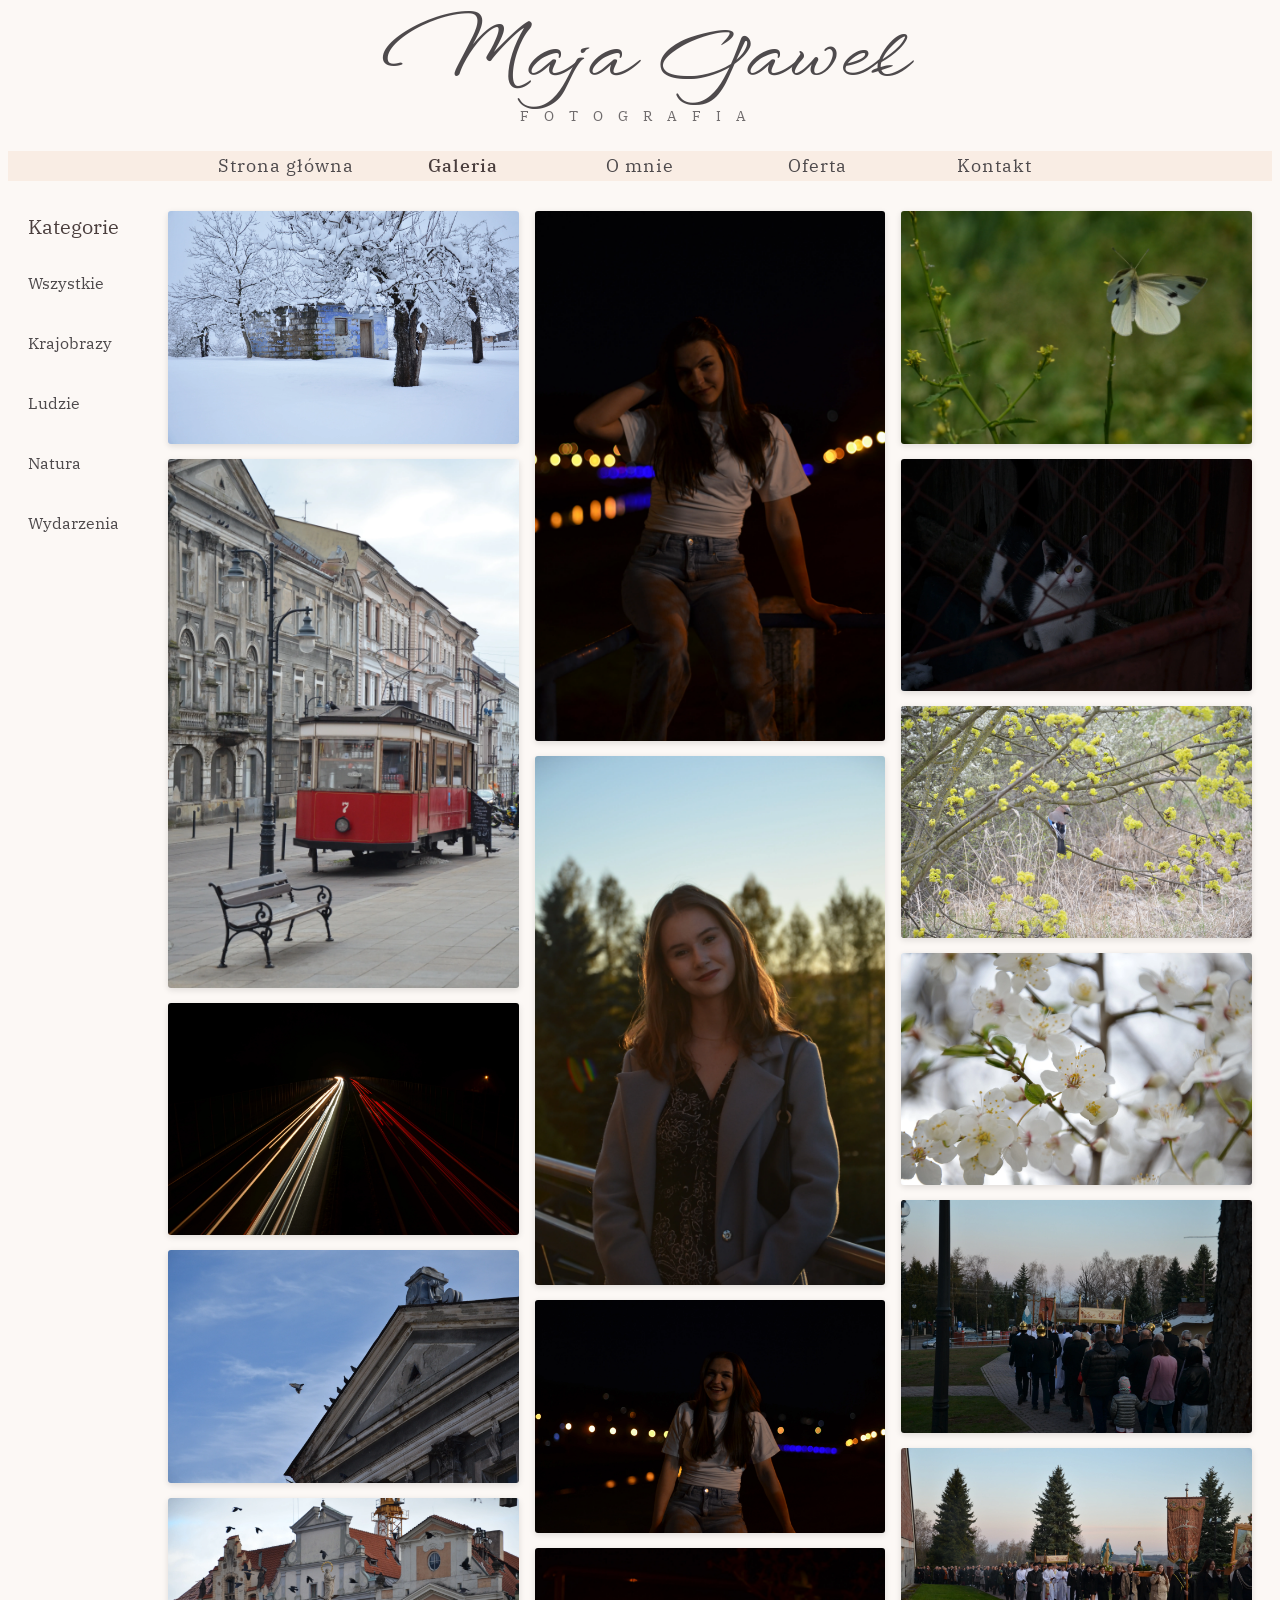
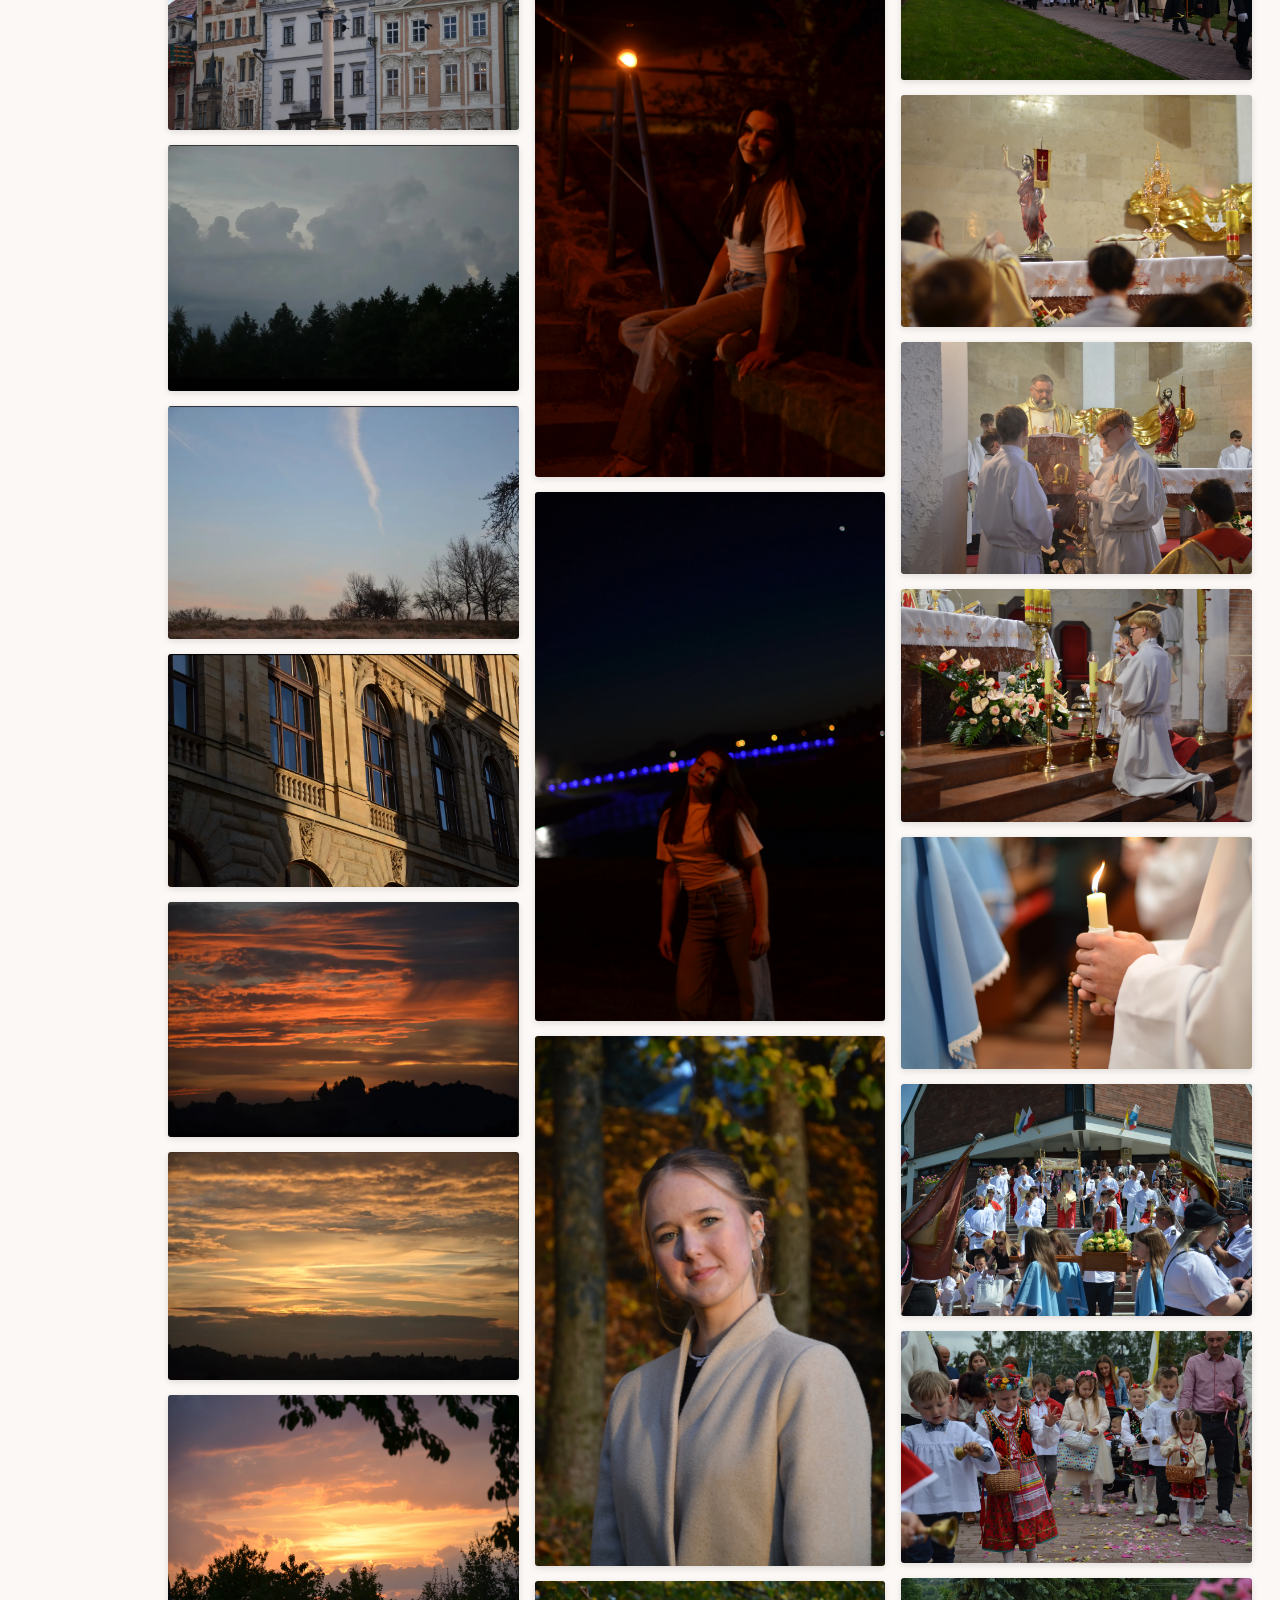
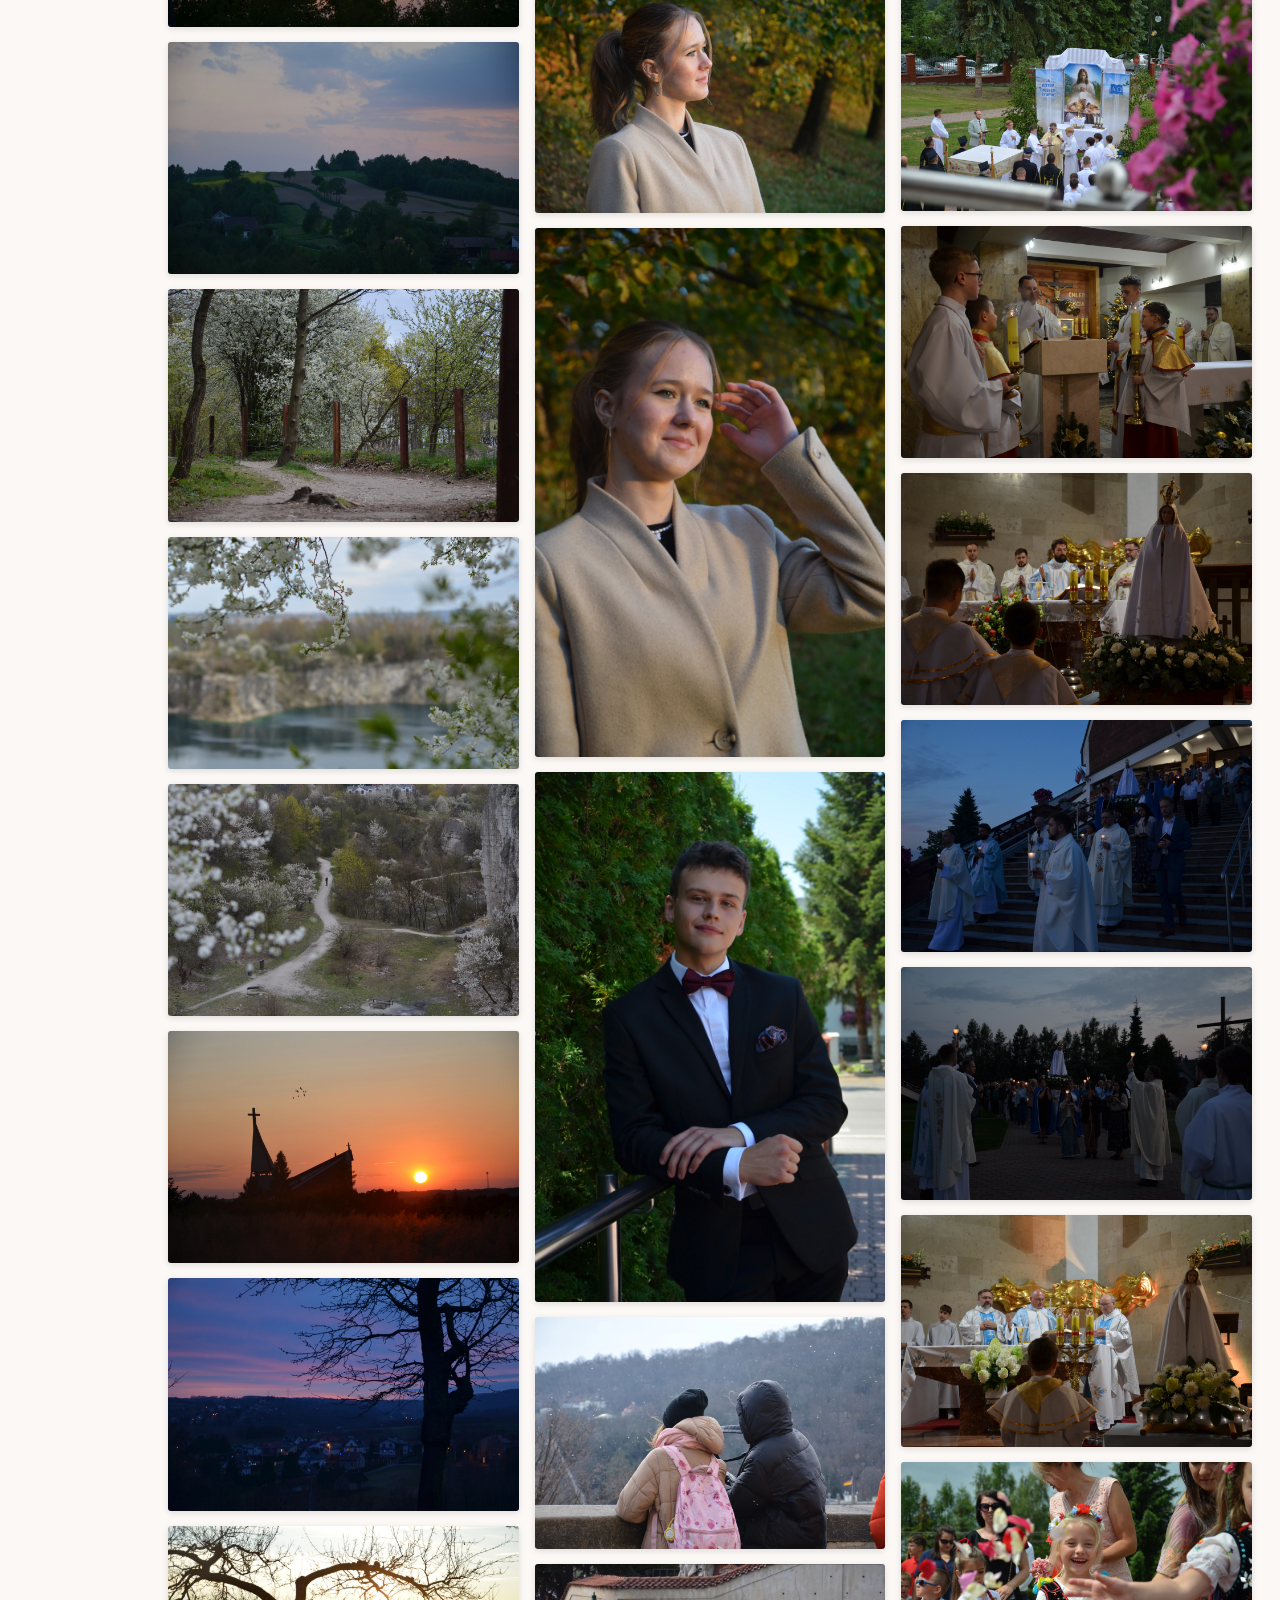
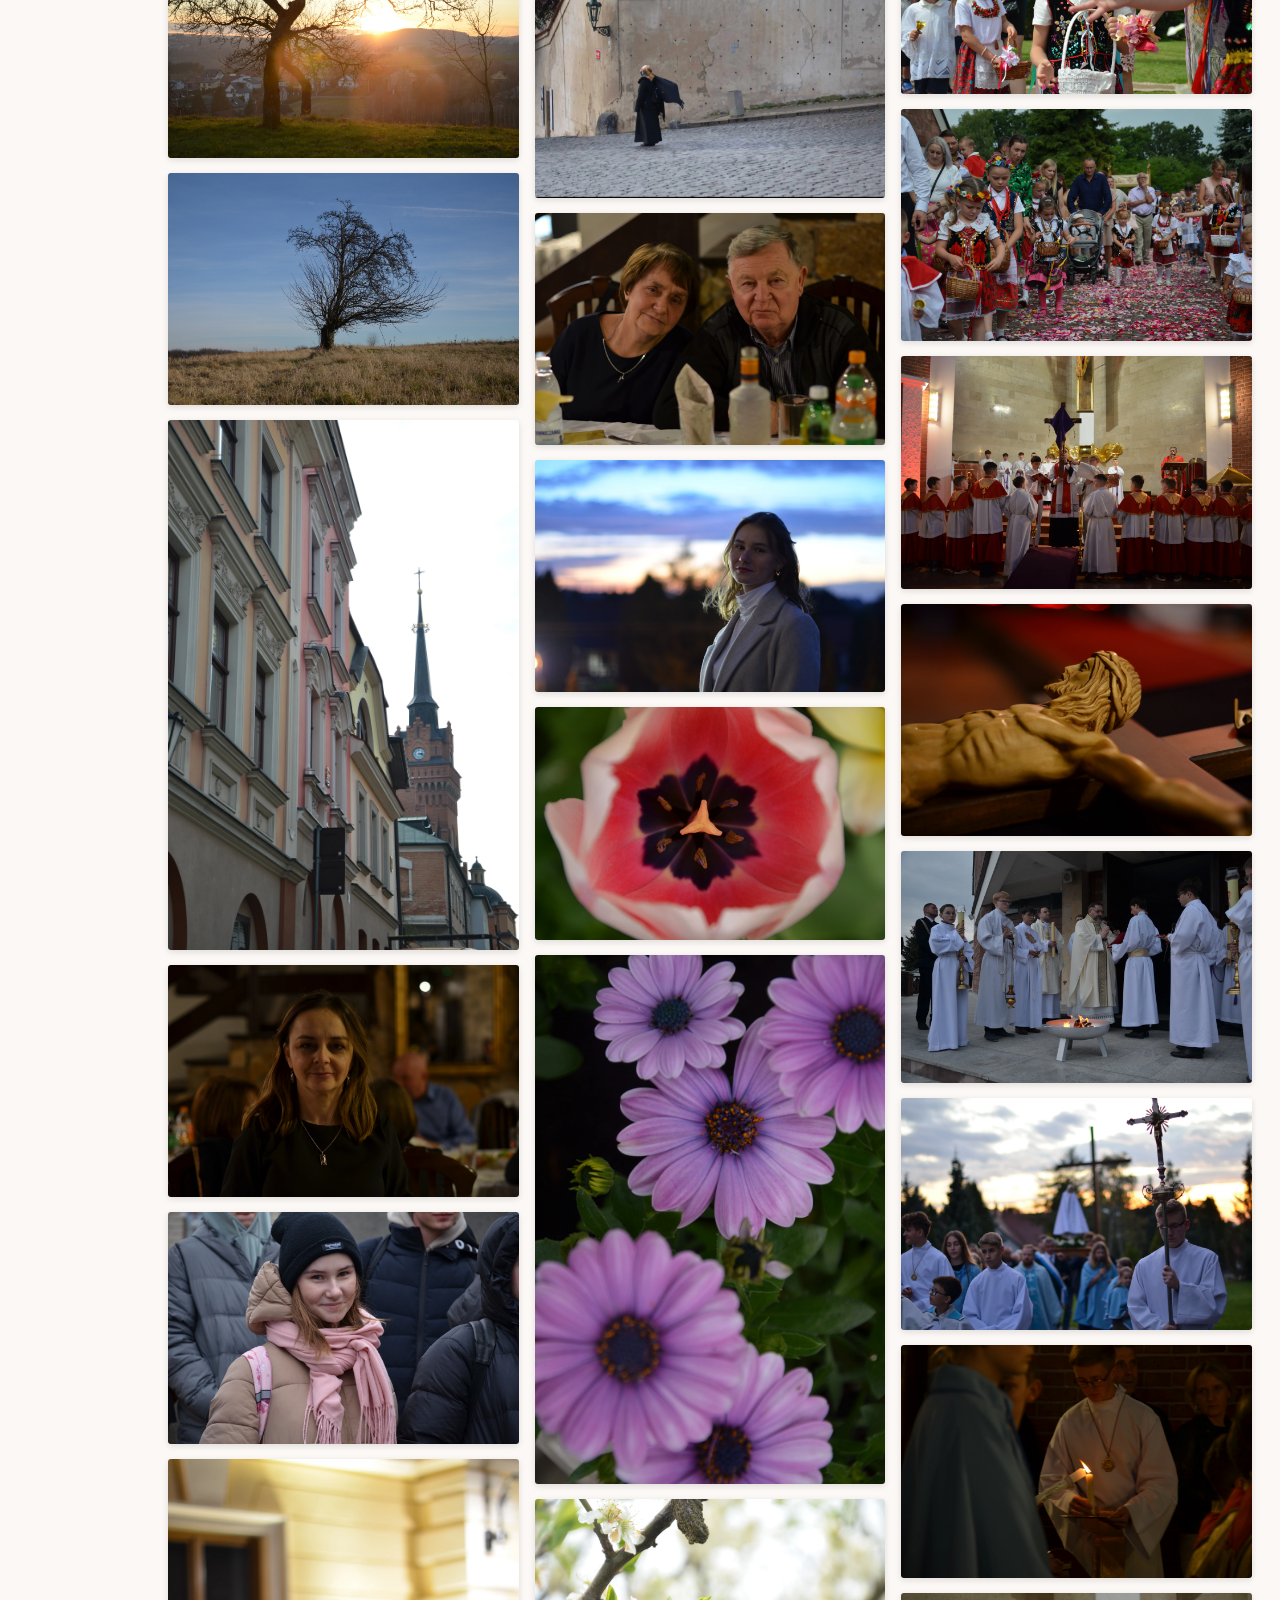
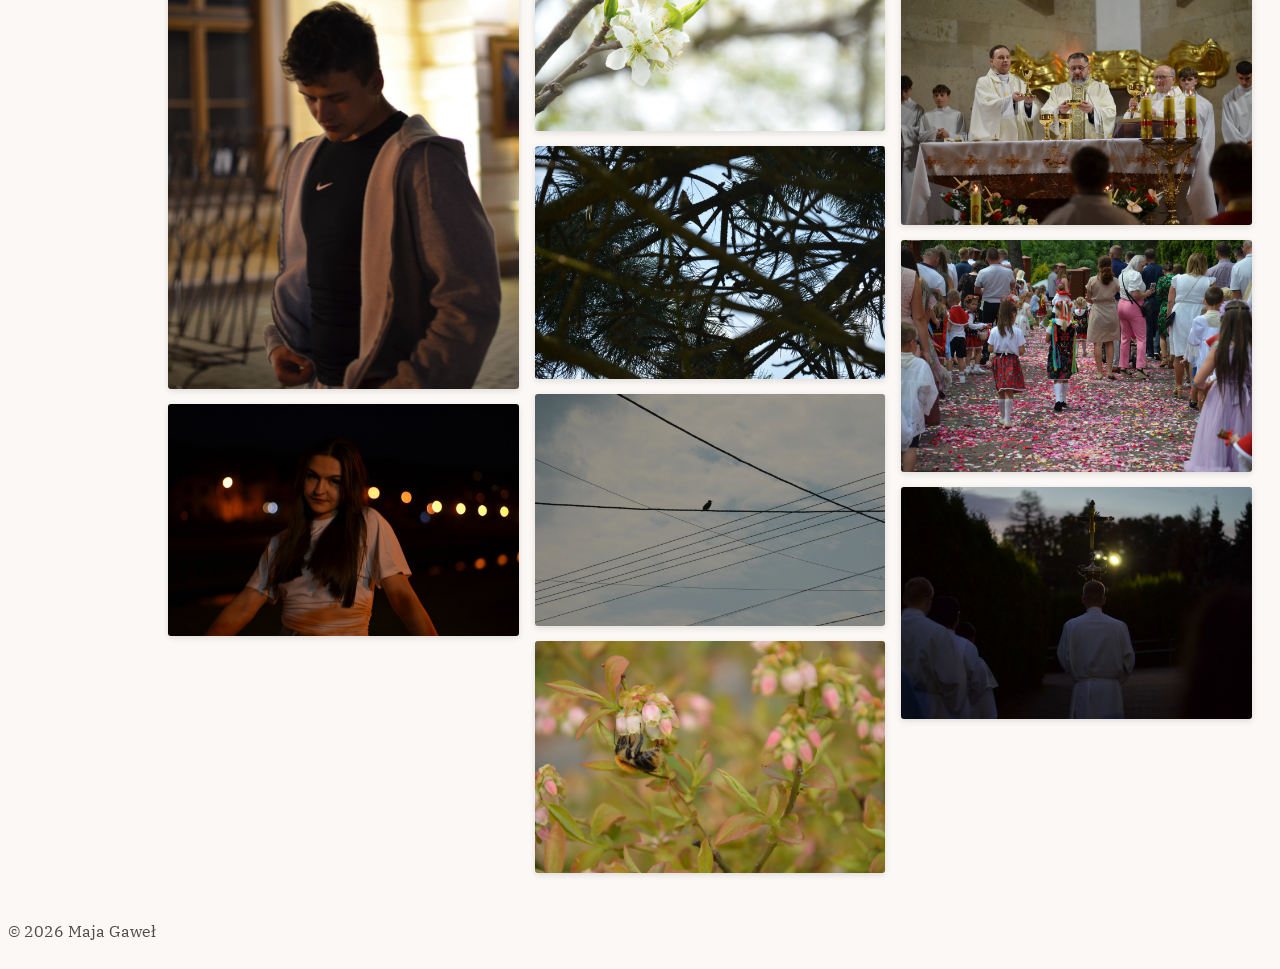
==== commit b2c07f33: "Fix style" ====
--- a/galeria.html
+++ b/galeria.html
@@ -13,6 +13,9 @@
 
 
     <body>
+        <div id="loader-wrapper">
+            <div class="spinner"></div>
+        </div>
 
         <header id="header"></header>
         <nav id="nav"></nav>
@@ -27,7 +30,7 @@
                     </button>
 
                     <aside id="categories">
-                        <span class="filter-title">Kategorie</span>
+                        <span  class="category" style="font-size: 20px; color: var(--accent-dark)">Kategorie</span>
                         <button onclick="showPhotos('all')" id="all" class="button">Wszystkie</button>
                         <button onclick="showPhotos('krajobrazy')" id="krajobrazy" class="button">Krajobrazy</button>
                         <button onclick="showPhotos('ludzie')" id="ludzie" class="button">Ludzie</button>
--- a/style.css
+++ b/style.css
@@ -39,6 +39,40 @@
   font-style: normal;
 }
 
+/* Styl całego ekranu ładowania */
+#loader-wrapper {
+    position: fixed;
+    top: 0;
+    left: 0;
+    width: 100%;
+    height: 100%;
+    background-color: var(--bg-color);
+    display: flex;
+    justify-content: center;
+    align-items: center;
+    z-index: 9999; 
+    transition: opacity 0.5s ease, visibility 0.5s ease; 
+}
+
+.spinner {
+    width: 50px;
+    height: 50px;
+    border: 5px solid var(--accent-light);
+    border-top: 5px solid var(--nav-bg); 
+    border-radius: 50%;
+    animation: spin 1s linear infinite;
+}
+
+@keyframes spin {
+    0% { transform: rotate(0deg); }
+    100% { transform: rotate(360deg); }
+}
+
+.loader-hidden {
+    opacity: 0;
+    visibility: hidden;
+}
+
 
 /* ========================================== */
 header {
@@ -117,7 +151,7 @@
     position: relative;
     z-index: 2;
     text-align: center;
-    color: #ffffff;
+    color: var(--bg-color);
     max-width: 650px;
     padding: 20px;
 }
@@ -137,18 +171,18 @@
 }
 .button-hero {
     display: inline-block;
-    border-radius: 20px;
-    padding: 15px;
-    background-color: #fff6ee;
-    color: #4a3e3d;
+    border-radius: 2px;
+    padding: 10px 15px;
+    background-color: var(--bg-color);
+    color: var(--text-color);
     border: none;
     font-weight: 500;
     text-decoration: none;
     box-shadow: 0 4px 12px rgba(0, 0, 0, 0.2);
 }
 .button-hero:hover {
-    background-color: #4a3e3d;
-    color: #fff6ee;
+    background-color: var(--accent-dark);
+    color: var(--bg-color);
 }
 
 /* ========================================== */
@@ -165,16 +199,24 @@
     gap: 40px;
     align-items: flex-start;
 }
+.category-menu {
+    flex: 0 0 100px;
+    position: sticky;
+    top: 70px;
+    align-self: flex-start;
+}
+
+#category{
+    margin-bottom: 30px;
+}
 #categories {
     display: flex;
     flex-direction: column;
-    justify-content: flex-start;
-    gap: 12px;
-    width: 100px;
-    position: sticky;
-    top: 20px;
-
-}
+    position: static;
+    gap: 20px;
+}
+
+
 .filter-title {
     font-size: 20px;
     letter-spacing: 1px;
@@ -309,7 +351,7 @@
 .meet-section {
     background-color: rgb(253, 241, 232);
     width: 100%;
-    padding: 40px 0; /* Odstępy góra/dół, żeby treść nie była "przyklejona" */
+    padding: 40px 0; 
     margin: 30px 0;
 }
 .about {
@@ -323,8 +365,7 @@
 .about-box {
     max-width: 700px;
     padding: 40px;
-    padding: 0 20px; /* Odstępy góra/dół, żeby treść nie była "przyklejona" */
-    margin: 0 auto;
+    padding: 0 20px; 
     text-align: left;
 
 }
@@ -404,35 +445,60 @@
     justify-content: center;
     align-items: center;
     padding: 5px;
-    background-color:var(--text-color);
-    color: var(--bg-color);
+    background-color:var(--nav-bg);
+    color: var(--text-color);
 
 }
 
 .button-form:hover {
-    background-color: var(--bg-color);
-    color: var(--text-color);
+    background-color: var(--accent-dark);
+    color: var(--nav-bg);
+    transition: 0.3s;
 }
 
 /* ==========================================*/
 
-.section-title, .section-subtitle{
-    display: flex;
-    flex-direction: column;
-    align-items: center;
-}
-
-.session-title, .price{
-    display:flex;
-    flex-direction: column;
-    align-items: center;
-}
+.section-title {
+    text-align: center;
+    margin-top: 20px;
+    margin-bottom: 20px;           
+    line-height: 1.1;       
+    padding: 20px;   
+}
+
+
+.card-header {
+    text-align: center;
+    border-bottom: 1px solid var(--nav-bg);
+    padding-bottom: 15px;
+    margin-bottom: 20px;
+}
+
+.session-title {
+    font-size: 1.4rem;
+    font-weight: 500;
+    color: var(--accent-dark);
+    margin: 0 0 8px 0;
+}
+
+.price {
+    font-size: 1.3rem;
+    font-weight: 600;
+    color: var(--text-color);
+}
+
+.details-list {
+    list-style: none;
+    padding: 0;
+    margin: 0 0 25px 0;
+}
+
 
 .session-offer{
 
     display: grid;
     grid-template-columns: repeat(3, 1fr);
-    gap: 25px; 
+    gap: 30px; 
 
     max-width: 1100px; 
     margin: 0 auto;     
@@ -443,8 +509,8 @@
     display: flex;
     flex-direction: column;
     justify-content: space-between;
-    background-color: var(--nav-bg);
-    border-color: 1px solid var(--border-color);
+    background-color: var(--bg-color);
+    border: 1px solid var(--border-color);
     padding: 25px;
     box-shadow: 0 4px 15px rgba(0, 0, 0, 0.05);
     transition: transform 0.3s ease, box-shadow 0.3s ease;
@@ -455,6 +521,24 @@
     box-shadow: 0 8px 25px rgba(0, 0, 0, 0.12);
 }
 
+.btn-card {
+    display: block;
+    width: 100%;
+    padding: 12px;
+    background-color: var(--nav-bg);
+    color: var(--accent-dark);
+    text-decoration: none;
+    text-align: center;
+    font-weight: 500;
+    border-radius: 2px;
+    transition: background-color 0.3s ease, color 0.3s ease;
+}
+
+.btn-card:hover {
+    background-color: var(--accent-dark);
+    color: var(--accent-light);
+}
+
 @media (max-width: 900px) {
     .session-offer {
         grid-template-columns: repeat(2, 1fr);
@@ -499,12 +583,15 @@
 @media (max-width: 700px) {
 
     .main-content {
-    flex-direction: column;
-    gap: 20px;
+        display: flex;
+        flex-direction: column;
+        align-items: stretch;
+        gap: 0;
     }
 
     .category-menu {
         position: relative;
+        top: auto;
         width: 100%;
         flex: none;
         z-index: 20;
@@ -512,7 +599,6 @@
 
     .category-toggle {
         display: block;
-        padding: 10px 12px;
         border: 0;
         background: var(--nav-bg);
         color: var(--text-color);
@@ -530,6 +616,7 @@
         padding: 12px;
         background: var(--nav-bg);
         box-shadow: 0 4px 10px var(--shadow-soft);
+        gap:10px;
     }
 
     #categories.is-open {
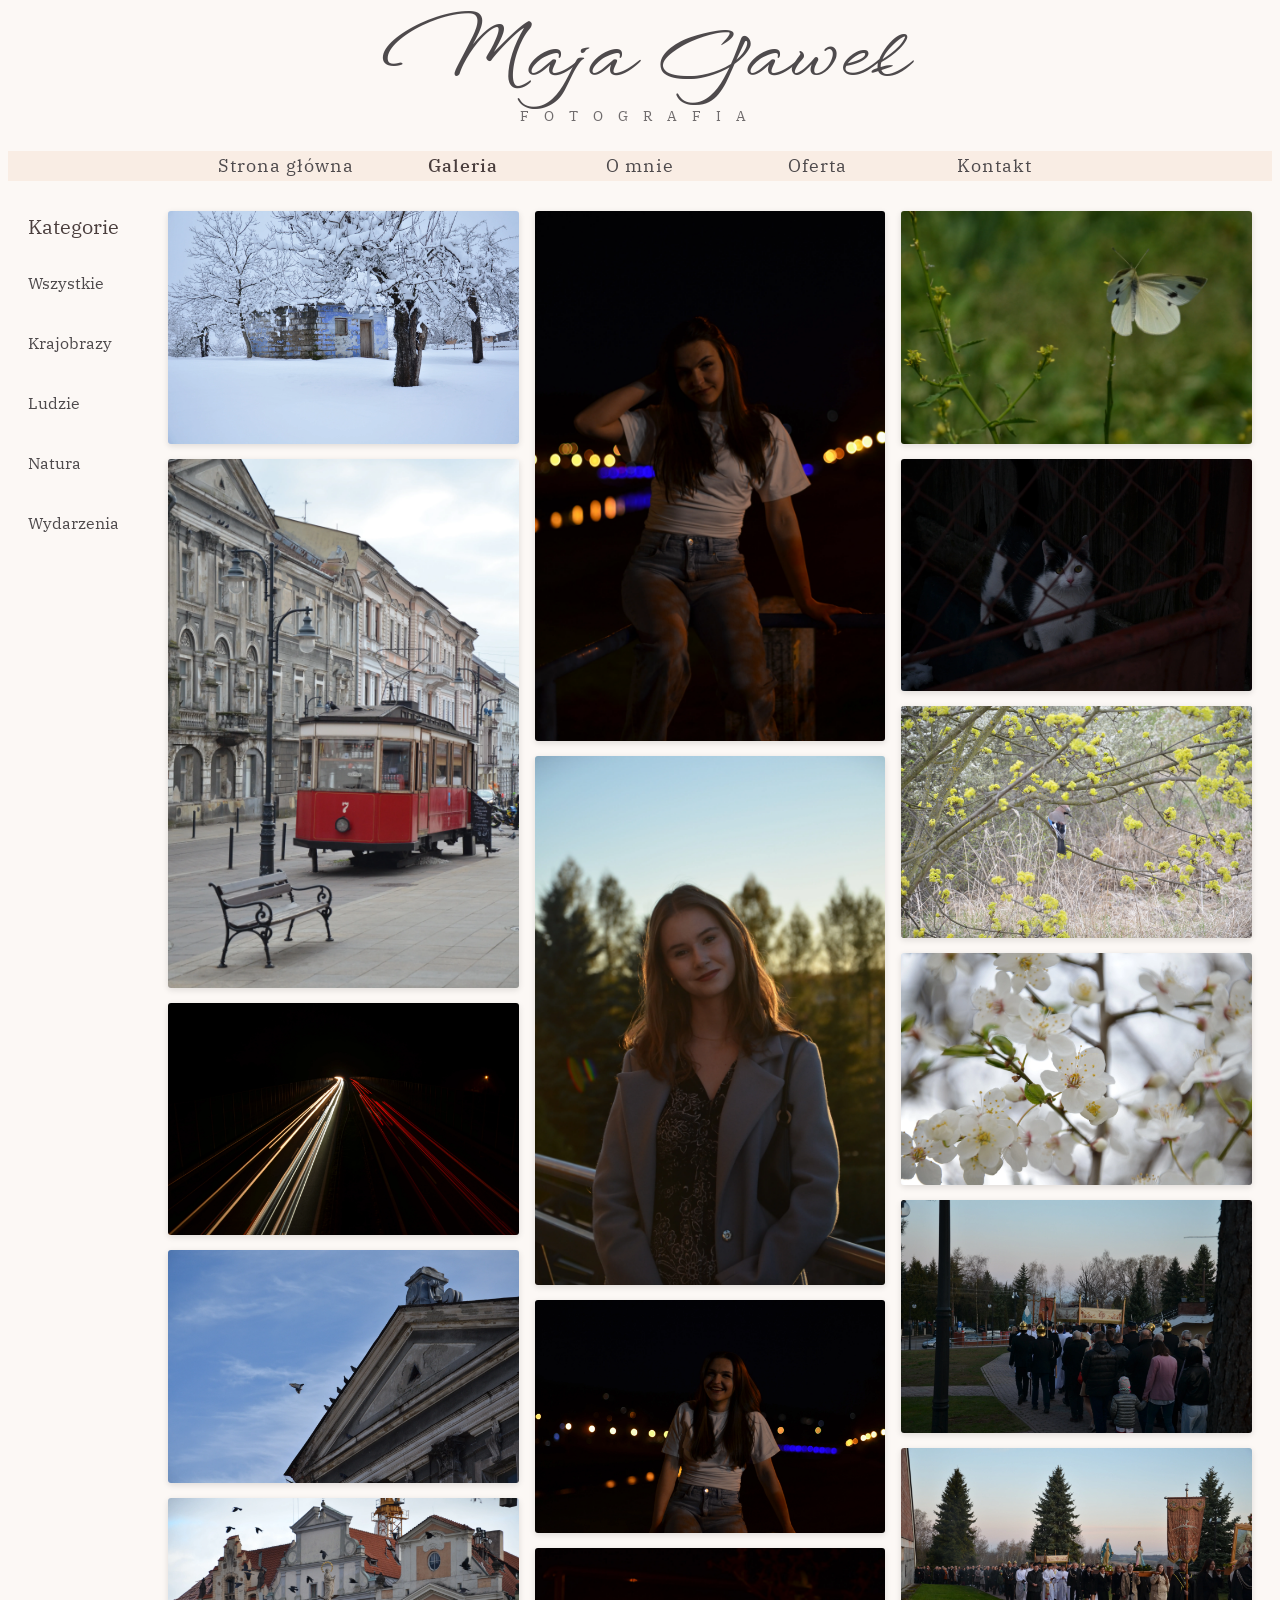
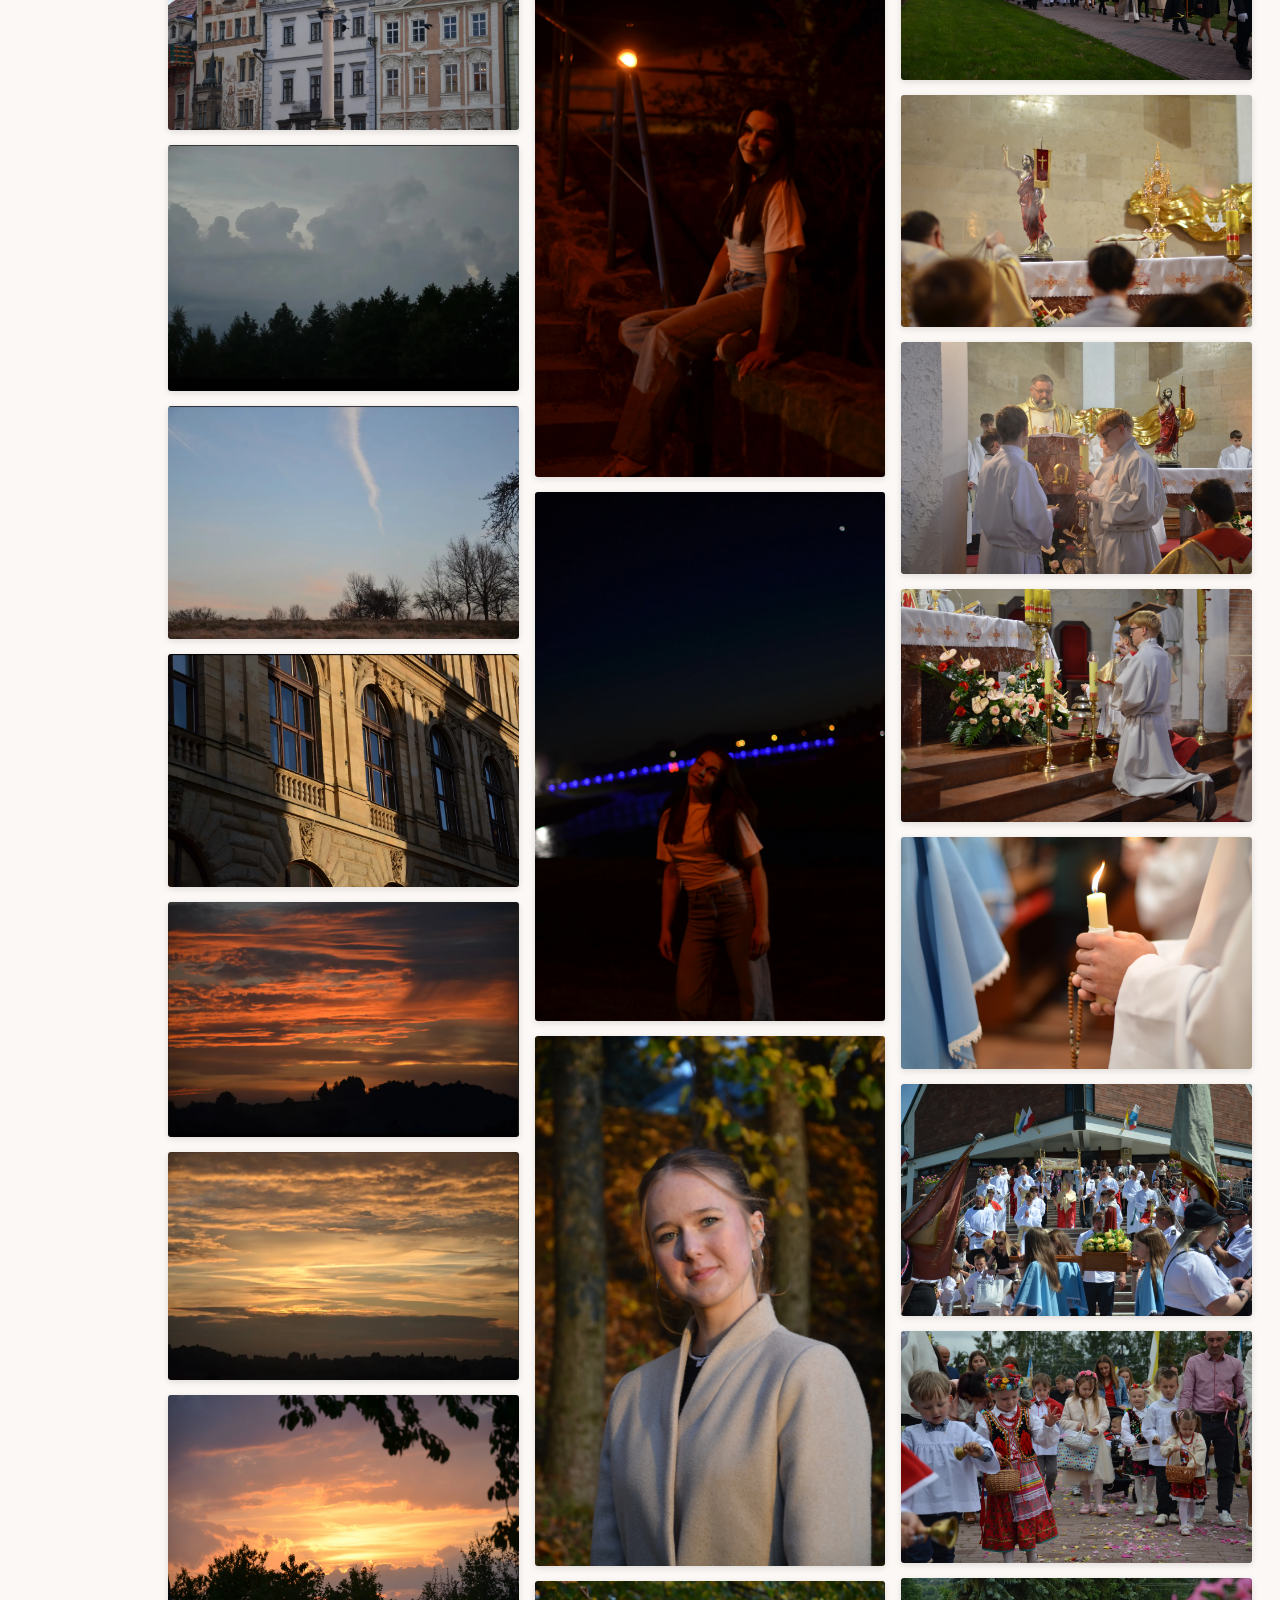
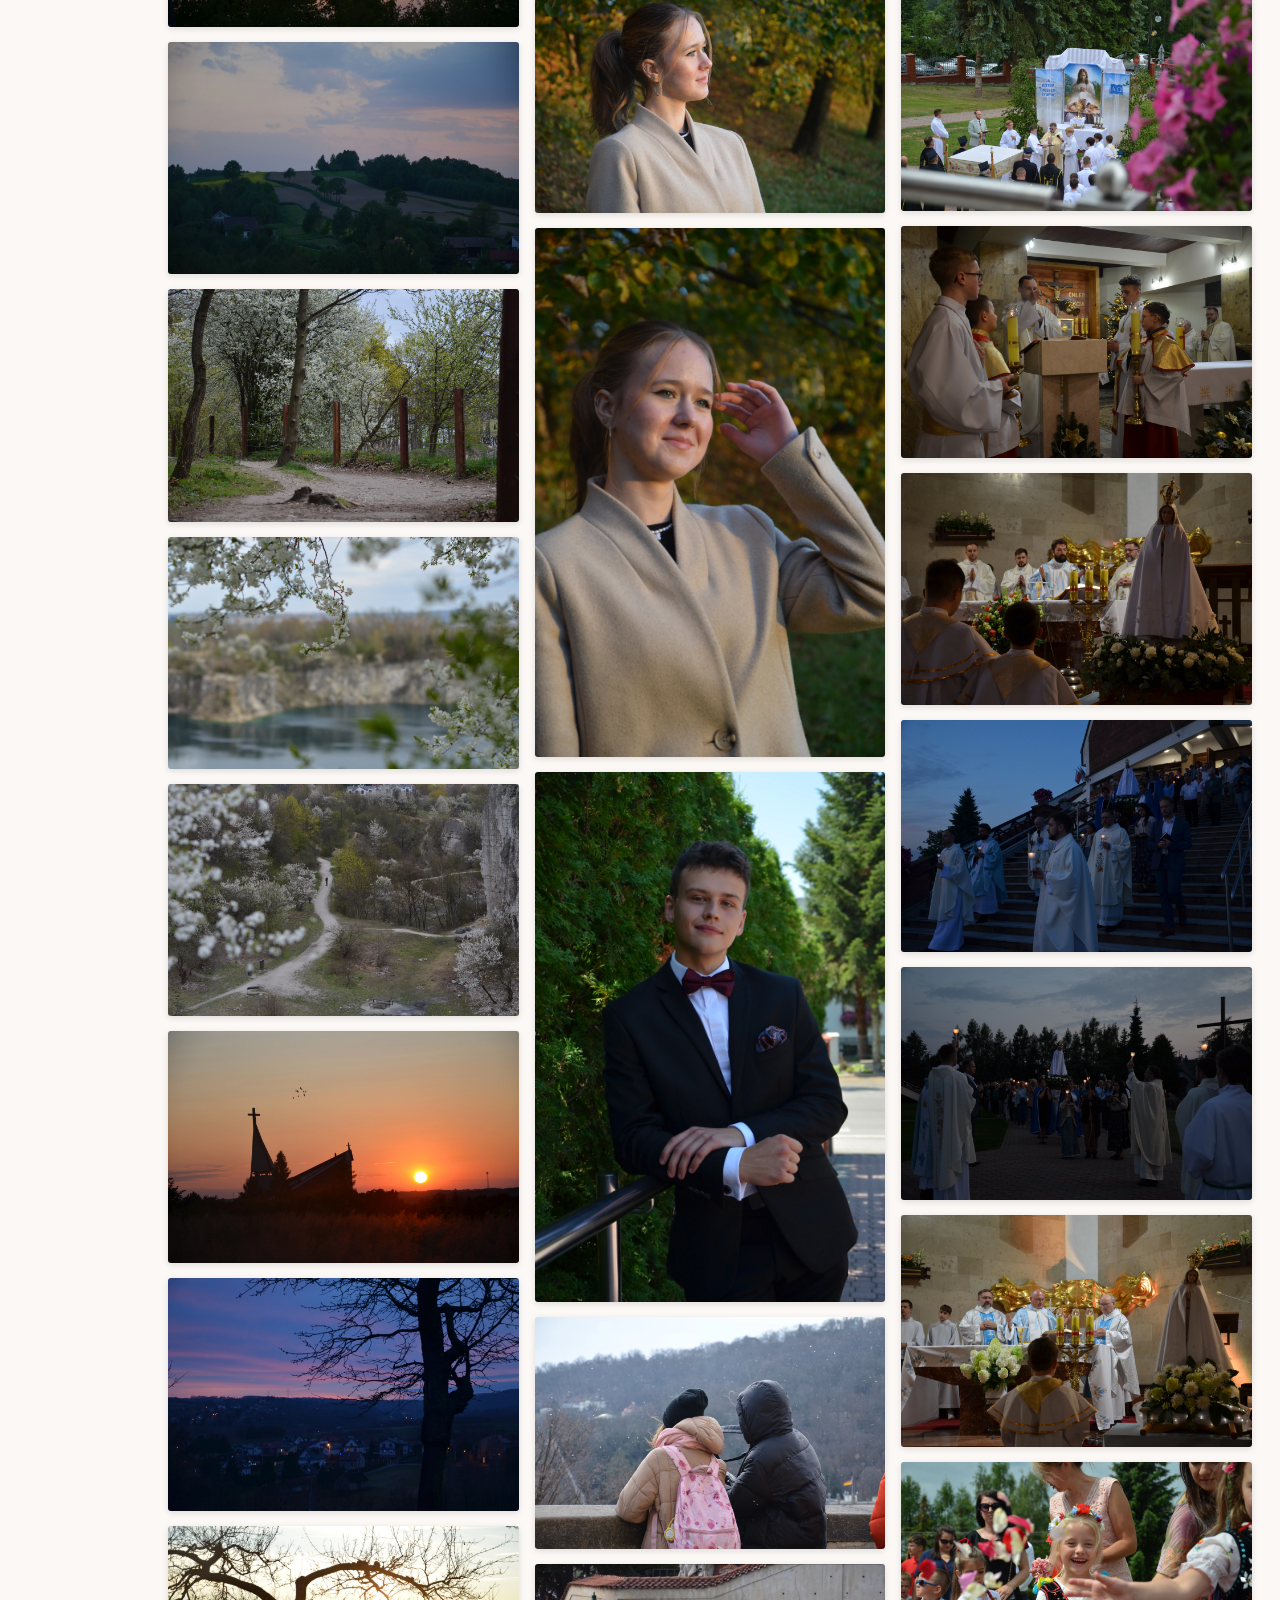
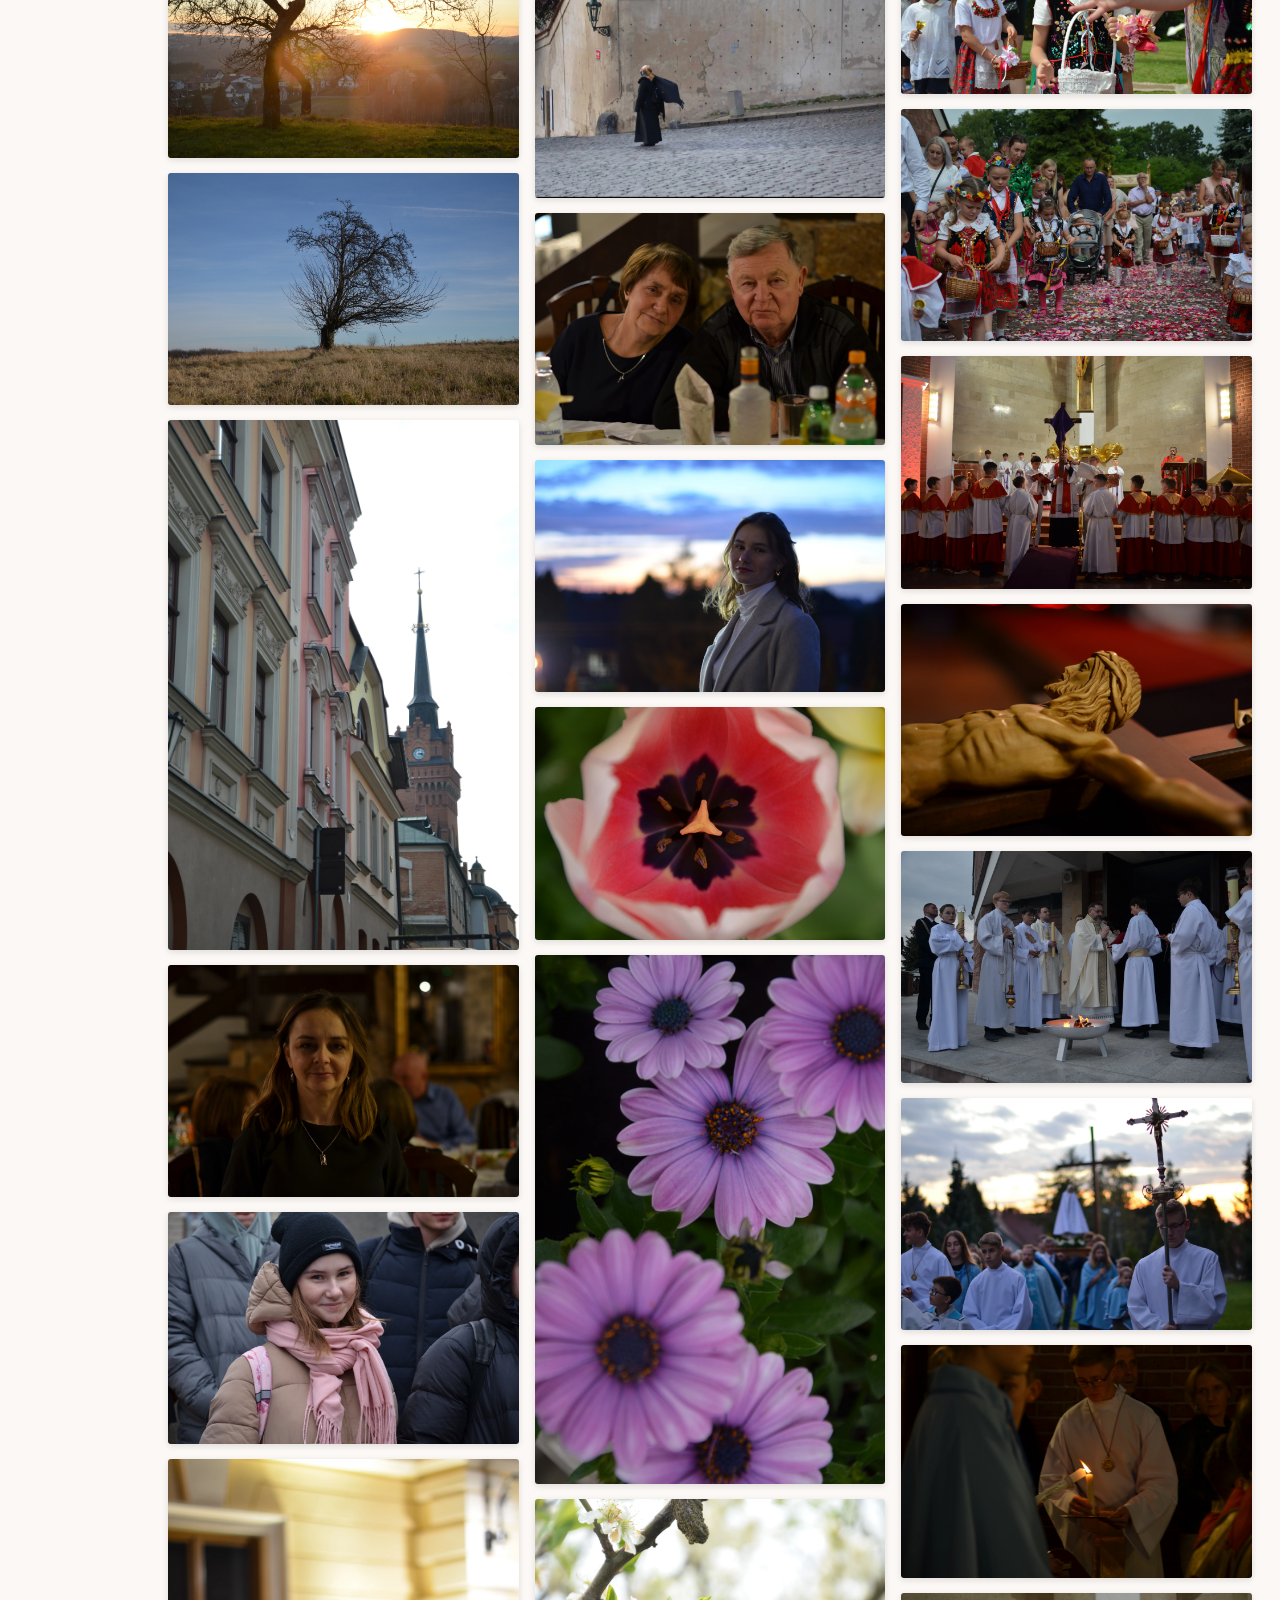
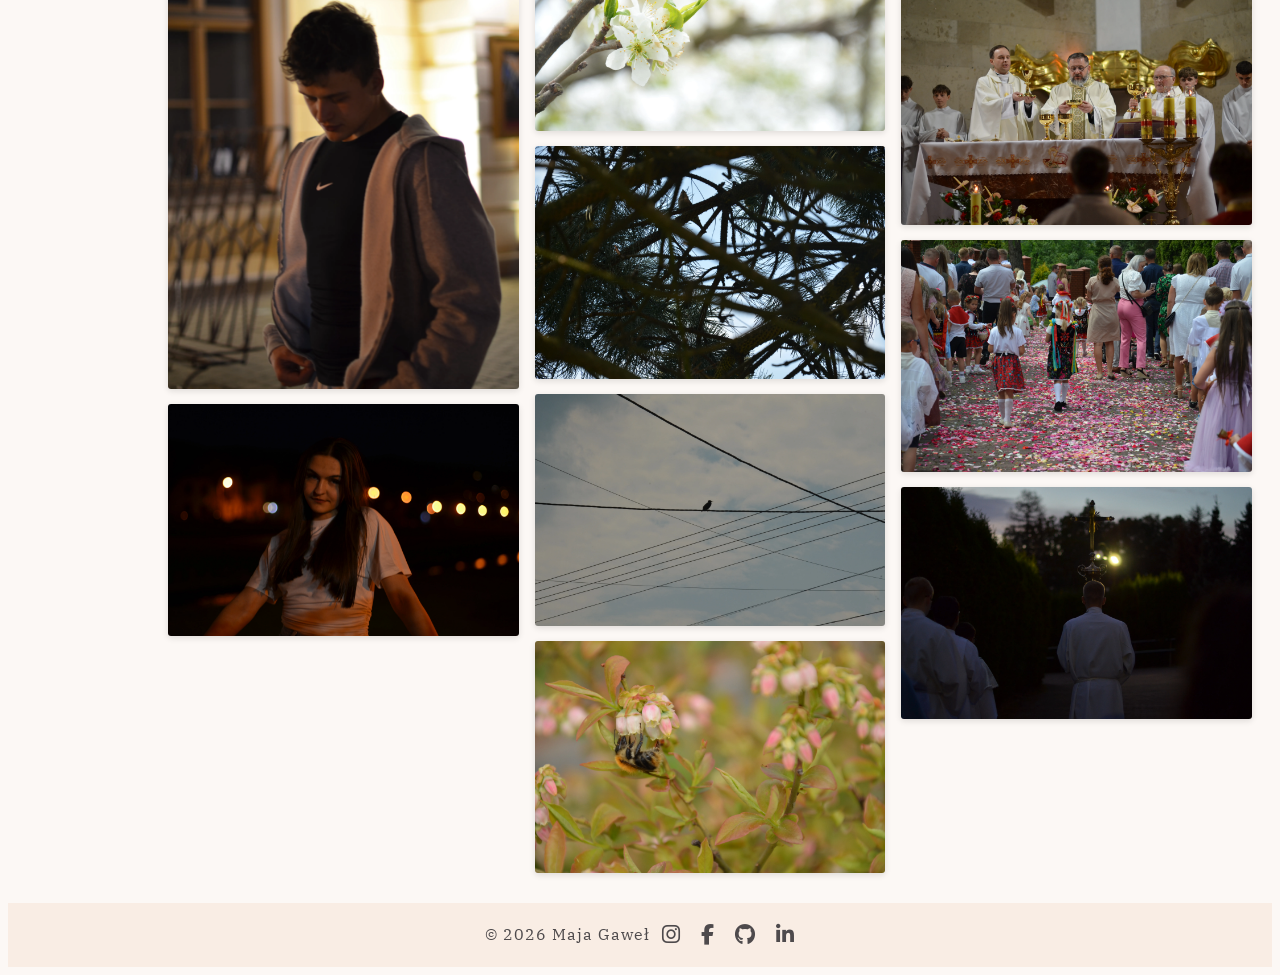
==== commit 841fb766: "Add final version" ====
--- a/galeria.html
+++ b/galeria.html
@@ -6,6 +6,7 @@
         <title>Portfolio fotograficzne Maja Gaweł</title>
         <meta name="viewport" content="width=device-width, initial-scale=1">
         <link rel="stylesheet" href="style.css">
+        <link rel="stylesheet" href="https://cdnjs.cloudflare.com/ajax/libs/font-awesome/6.5.1/css/all.min.css">
         <link rel="preconnect" href="https://fonts.googleapis.com">
         <link rel="preconnect" href="https://fonts.gstatic.com" crossorigin>
         <link href="https://fonts.googleapis.com/css2?family=IBM+Plex+Serif:ital,wght@0,300;0,400;0,500;0,600;1,400&family=WindSong:wght@400;500&display=swap" rel="stylesheet">
--- a/style.css
+++ b/style.css
@@ -39,7 +39,6 @@
   font-style: normal;
 }
 
-/* Styl całego ekranu ładowania */
 #loader-wrapper {
     position: fixed;
     top: 0;
@@ -73,6 +72,42 @@
     visibility: hidden;
 }
 
+footer, #footer {
+    display:flex;
+    width: 100%;
+    margin-top: auto;                 
+    background-color: var(--nav-bg);  
+    color: var(--text-color);         
+    text-align: center;
+    padding: 3px 10px;
+    font-size: 1rem;
+    letter-spacing: 1px;
+}
+
+.footer-content{
+    margin: 0 auto;
+    display: flex;
+    flex-direction: row;
+    align-items: center;
+    gap: 12px;
+}
+
+.social-links {
+    display: flex;
+    gap: 20px;
+}
+
+.social-links a {
+    color: var(--text-color);
+    font-size: 1.3rem;
+    transition: color 0.3s ease, transform 0.3s ease;
+    text-decoration: none;
+}
+
+.social-links a:hover {
+    color: var(--accent-dark);
+    transform: translateY(-3px);
+}
 
 /* ========================================== */
 header {
@@ -173,7 +208,7 @@
     display: inline-block;
     border-radius: 2px;
     padding: 10px 15px;
-    background-color: var(--bg-color);
+    background-color: var(--nav-bg);
     color: var(--text-color);
     border: none;
     font-weight: 500;
@@ -349,7 +384,7 @@
     margin-top: -10px;
 }
 .meet-section {
-    background-color: rgb(253, 241, 232);
+    background-color: var(--nav-bg);
     width: 100%;
     padding: 40px 0; 
     margin: 30px 0;
@@ -379,6 +414,37 @@
     min-height: 10px;
 }
 
+.video-section{
+    background-color: var(--nav-bg);
+    width:100%;
+    display:flex;
+    flex-direction: row;
+    padding: 20px;
+    align-items: center;
+    justify-content: space-between;
+    gap: 10px;
+}
+
+.my-video{
+    width: 100%;
+    max-width: 600px;
+    height: auto;
+}
+
+.video-text{
+    display:flex;
+    flex-direction: column;
+    flex: 1
+}
+
+@media (max-width: 768px) {
+    .video-section {
+        flex-direction: column; 
+        text-align: center;
+        padding: 25px 20px;
+    }
+}
+
 
 /* ==========================================*/
 *, *::before, *::after {
@@ -391,7 +457,7 @@
     align-items: center;
 }
 form{
-    width: 570px;
+    width: 700px;
     display: flex;
     justify-content: center;
     flex-direction: column;
@@ -400,12 +466,12 @@
 
 input,select{
     width: 100%;
-    height: 35px;
+    height: 45px;
 
     border: 1px solid var(--border-color);
     background-color: var(--bg-color) ;
     border-radius: 1px;
-    padding: 0 10px;
+    padding: 10px 20px;
 }
 
 input::placeholder, select, textarea::placeholder {
@@ -429,7 +495,7 @@
 textarea{
     font-family: "IBM Plex Serif", serif;
     width: 100%;
-    height: 80px;
+    height: 140px;
     border-color:var(--border-color);
     background-color: var(--bg-color) ;
     border-radius: 1px;
